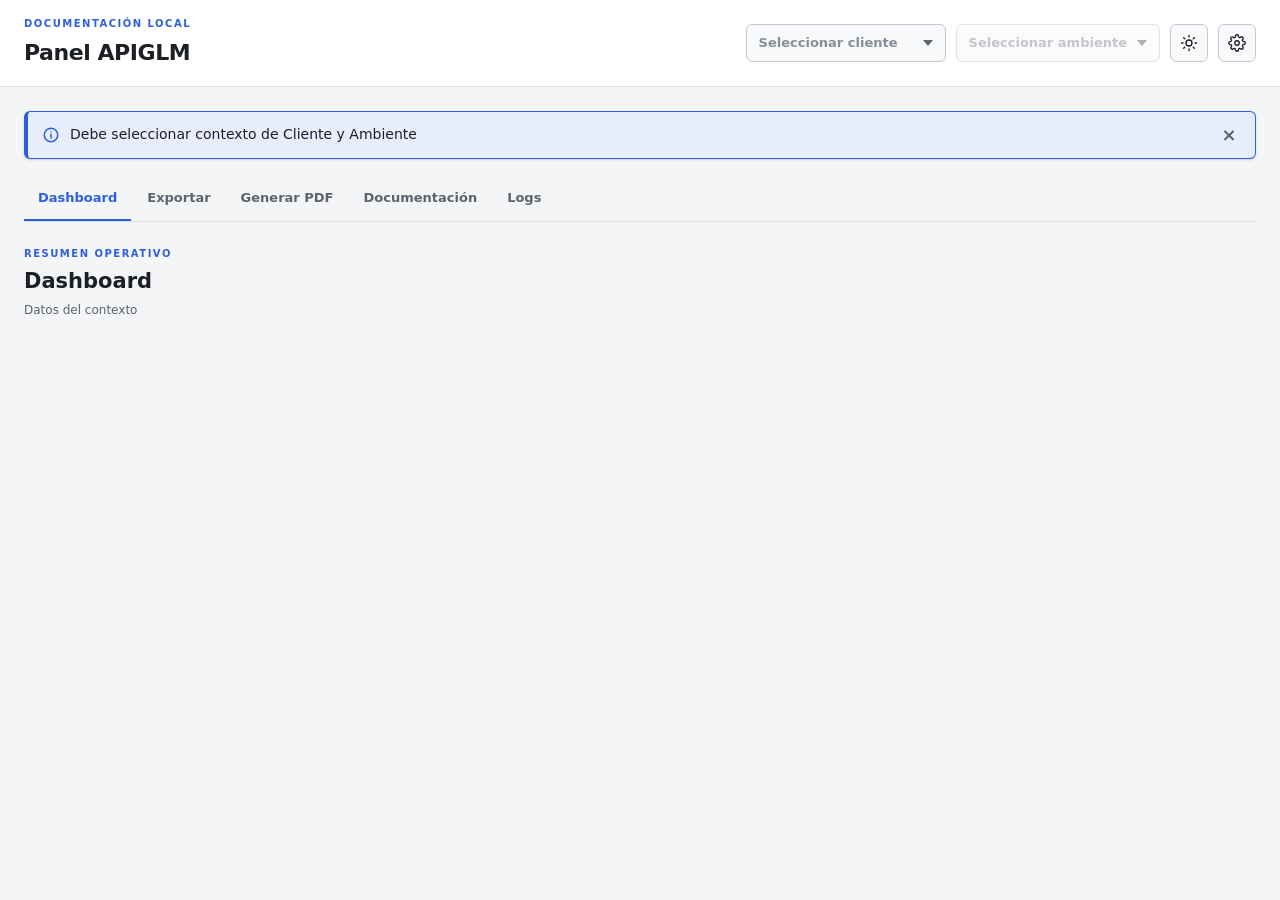
==== web/index.html @ 1e8a3715 "feat: add CRUD list component for managing clients and environments - Implemented GlmCrudList compon" ====
<!doctype html>
<html lang="es" data-theme="light">
<head>
    <meta charset="utf-8">
    <meta name="viewport" content="width=device-width, initial-scale=1">
    <meta name="description" content="Panel local de documentación APIGLM">
    <title>Panel APIGLM</title>
    <link rel="icon" href="favicon.svg" type="image/svg+xml">
    <link rel="stylesheet" href="style.css">
</head>
<body data-context="none" data-job="off" data-config="valid">
    <glm-app-shell>
    <header class="site-header">
        <div class="brand-block">
            <p class="eyebrow">DOCUMENTACIÓN LOCAL</p>
            <h1>Panel APIGLM</h1>
        </div>
        <div class="context-controls" aria-label="Contexto activo">
            <div class="dropdown" id="client-dropdown">
                <button class="dropdown-trigger" type="button" id="client-dropdown-trigger" aria-haspopup="listbox" aria-expanded="false">
                    <span class="dropdown-label" id="client-dropdown-label">Seleccionar cliente</span>
                    <span class="dropdown-caret" aria-hidden="true"></span>
                </button>
                <div class="dropdown-menu" id="client-dropdown-menu" role="listbox" hidden></div>
            </div>
            <div class="dropdown" id="environment-dropdown">
                <button class="dropdown-trigger" type="button" id="environment-dropdown-trigger" aria-haspopup="listbox" aria-expanded="false" disabled>
                    <span class="dropdown-label" id="environment-dropdown-label">Seleccionar ambiente</span>
                    <span class="dropdown-caret" aria-hidden="true"></span>
                </button>
                <div class="dropdown-menu" id="environment-dropdown-menu" role="listbox" hidden></div>
            </div>
            <button class="primary" id="change-client" type="button" hidden>Cambiar cliente</button>
            <span class="job-indicator" role="status" aria-live="polite">
                <span class="spinner sm" aria-hidden="true"></span>
                <span id="job-operation">Trabajo en curso…</span>
            </span>
            <button class="icon-button" id="theme-toggle" type="button" aria-label="Cambiar tema" title="Alternar tema claro/oscuro">
                <svg class="sun" width="18" height="18" viewBox="0 0 24 24" fill="none" stroke="currentColor" stroke-width="1.8" stroke-linecap="round" aria-hidden="true"><circle cx="12" cy="12" r="4"/><path d="M12 2v2M12 20v2M4.9 4.9l1.4 1.4M17.7 17.7l1.4 1.4M2 12h2M20 12h2M4.9 19.1l1.4-1.4M17.7 6.3l1.4-1.4"/></svg>
                <svg class="moon" width="18" height="18" viewBox="0 0 24 24" fill="none" stroke="currentColor" stroke-width="1.8" stroke-linecap="round" stroke-linejoin="round" aria-hidden="true"><path d="M21 12.8A9 9 0 1 1 11.2 3a7 7 0 0 0 9.8 9.8z"/></svg>
            </button>
            <button class="icon-button" id="configuration-toggle" type="button" aria-label="Abrir configuración" title="Configuración">
                <svg width="18" height="18" viewBox="0 0 24 24" fill="none" stroke="currentColor" stroke-width="1.8" stroke-linecap="round" stroke-linejoin="round" aria-hidden="true"><circle cx="12" cy="12" r="3"/><path d="M19.4 15a1.65 1.65 0 0 0 .33 1.82l.06.06a2 2 0 1 1-2.83 2.83l-.06-.06a1.65 1.65 0 0 0-1.82-.33 1.65 1.65 0 0 0-1 1.51V21a2 2 0 1 1-4 0v-.09a1.65 1.65 0 0 0-1-1.51 1.65 1.65 0 0 0-1.82.33l-.06.06a2 2 0 1 1-2.83-2.83l.06-.06a1.65 1.65 0 0 0 .33-1.82 1.65 1.65 0 0 0-1.51-1H3a2 2 0 1 1 0-4h.09a1.65 1.65 0 0 0 1.51-1 1.65 1.65 0 0 0-.33-1.82l-.06-.06a2 2 0 1 1 2.83-2.83l.06.06a1.65 1.65 0 0 0 1.82.33h.01a1.65 1.65 0 0 0 1-1.51V3a2 2 0 1 1 4 0v.09a1.65 1.65 0 0 0 1 1.51h.01a1.65 1.65 0 0 0 1.82-.33l.06-.06a2 2 0 1 1 2.83 2.83l-.06.06a1.65 1.65 0 0 0-.33 1.82v.01a1.65 1.65 0 0 0 1.51 1H21a2 2 0 1 1 0 4h-.09a1.65 1.65 0 0 0-1.51 1z"/></svg>
            </button>
        </div>
    </header>

    <main class="page-shell">
        <div class="global-notices" id="global-notices" role="status" aria-live="polite"></div>

        <nav class="tabs" aria-label="Secciones del panel" role="tablist">
            <button class="tab is-active" data-tab="estado" role="tab" aria-selected="true">Dashboard</button>
            <button class="tab" data-tab="exportar" role="tab" aria-selected="false">Exportar</button>
            <button class="tab" data-tab="endpoints" role="tab" aria-selected="false">Generar PDF</button>
            <button class="tab" data-tab="documentacion" role="tab" aria-selected="false">Documentación</button>
            <button class="tab" data-tab="logs" role="tab" aria-selected="false">Logs</button>
        </nav>

        <section class="tab-panel is-active" id="tab-estado" role="tabpanel" aria-hidden="false">
            <div class="section-heading">
                <div><p class="eyebrow">RESUMEN OPERATIVO</p><h2 id="dashboard-title">Dashboard</h2><p class="section-subtitle">Datos del contexto</p></div>
            </div>
            <div class="summary-grid" id="state-summary"></div>
            <div id="validation-list" class="validation-list"></div>
        </section>

        <section class="tab-panel" id="tab-exportar" role="tabpanel" hidden aria-hidden="true">
            <div class="section-heading"><div><p class="eyebrow">PIPELINE</p><h2>Exportar</h2></div><span class="badge badge-muted" id="export-state">SIN PROCESAR</span></div>
            <div class="action-card" id="export-actions"><div class="action-description"><strong id="export-action-title">Exportar XPZ</strong><p id="export-action-description">Genera un XPZ nuevo desde la Knowledge Base del ambiente activo.</p></div><button id="export-xpz" class="primary" type="button" disabled><span class="btn-spinner" aria-hidden="true"></span><span class="label-idle">Exportar</span><span class="label-busy">En proceso…</span></button><button id="update-services" class="primary" type="button" hidden><span class="btn-spinner" aria-hidden="true"></span><span class="label-idle">Actualizar servicios</span><span class="label-busy">En proceso…</span></button></div>
            <div class="action-card" id="export-fallback" hidden><div class="action-description"><strong>Seleccionar XPZ para continuar</strong><p>La operación falló. Selecciona un XPZ del ambiente, valida su contenido y continúa.</p></div><div class="file-list fallback-xpz-list" id="fallback-xpz-list"></div><div id="fallback-selected-actions" class="fallback-actions" hidden><button id="continue-operation" class="primary" type="button"><span class="btn-spinner" aria-hidden="true"></span><span class="label-idle">Continuar operación</span><span class="label-busy">En proceso…</span></button><button id="abort-export" type="button">Abortar</button></div></div>
             <glm-operation-console id="export-work-card" operation="exportar" hidden></glm-operation-console>
        </section>

        <section class="tab-panel" id="tab-endpoints" role="tabpanel" hidden aria-hidden="true">
            <div class="section-heading"><div><p class="eyebrow">PUBLICACIÓN</p><h2>Generar PDF</h2></div><span class="badge badge-muted" id="pdf-generation-state">SIN ACTIVIDAD</span></div>
            <div class="info-card" id="pdf-xpz-info"><span class="info-icon" aria-hidden="true">i</span><span id="pdf-xpz-message">Selecciona un XPZ del ambiente para generar los PDF.</span></div>
            <div class="file-list pdf-xpz-list" id="pdf-xpz-list"></div>
            <div class="info-card" id="pdf-running" hidden><span class="spinner" aria-hidden="true"></span><span>Existe un proceso de exportación en curso. La generación de PDF quedará disponible cuando termine.</span></div>
            <div class="warning-card" id="pdf-warning" hidden><strong>ADVERTENCIA:</strong><span>La regeneración de los PDF implica reiniciar el control de versionado. Se perderá el historial de revisiones y los servicios publicados comenzarán en la versión 1.0.</span><button id="confirm-pdf-generation" class="primary" type="button"><span class="btn-spinner" aria-hidden="true"></span><span class="label-idle">Continuar</span><span class="label-busy">En proceso…</span></button><button id="cancel-pdf-generation" type="button">Cancelar</button></div>
            <div class="action-card" id="pdf-actions" hidden><div class="action-description"><strong>Regeneración completa</strong><p>Completa el XPZ y genera nuevamente todos los PDF del ambiente.</p></div><button id="generate-pdf" class="primary" type="button"><span class="btn-spinner" aria-hidden="true"></span><span class="label-idle">Generar</span><span class="label-busy">En proceso…</span></button></div>
             <glm-operation-console id="pdf-work-card" operation="generarPdf" hidden></glm-operation-console>
        </section>

        <section class="tab-panel" id="tab-documentacion" role="tabpanel" hidden aria-hidden="true">
            <div class="section-heading"><div><p class="eyebrow">PUBLICACIÓN</p><h2>Documentación</h2></div><span class="badge badge-muted" id="documentation-state">SIN ACTIVIDAD</span></div>
            <div class="info-card" id="documentation-loading" hidden><span class="spinner" aria-hidden="true"></span><span>Cargando documentación...</span></div>
            <div class="info-card" id="documentation-running" hidden><span class="spinner" aria-hidden="true"></span><span>Existe un proceso de actualización en curso. Los PDF aparecerán a medida que se publiquen.</span></div>
            <div class="summary-grid" id="documentation-stats"></div>
            <div class="toolbar documentation-toolbar"><label class="search-field">Filtrar servicios<input id="documentation-filter" type="search" placeholder="Nombre, FQN o estado"></label><label class="search-field">Por página<select id="documentation-page-size"><option value="25">25</option><option value="50">50</option><option value="100">100</option></select></label></div>
            <div class="service-list" id="documentation-service-list"></div>
            <div class="pagination" id="documentation-pagination" hidden><button id="documentation-previous-page" type="button">Anterior</button><span id="documentation-page-label" aria-live="polite"></span><button id="documentation-next-page" type="button">Siguiente</button></div>
            <div class="empty-state" id="documentation-empty">Todavía no hay PDF generados.</div>
            <div class="file-list" id="documentation-pdf-list"></div>
            <glm-detail-dialog id="documentation-detail-dialog"></glm-detail-dialog>
        </section>

        <section class="tab-panel" id="tab-logs" role="tabpanel" hidden aria-hidden="true">
            <div class="section-heading"><div><p class="eyebrow">SEGUIMIENTO</p><h2>Logs y reportes</h2></div><label class="search-field">Tipo<select id="log-filter"><option value="todos">Todos</option><option value="error">Errores</option><option value="ok">Ok</option><option value="advertencia">Advertencias</option><option value="review">Último review</option><option value="validacion">Última validación</option></select></label></div>
            <div class="file-list" id="log-list"><div class="empty-state">No hay logs disponibles para este contexto.</div></div>
            <pre class="work-card" id="log-viewer" hidden></pre>
        </section>

        <section class="tab-panel" id="tab-configuracion" role="tabpanel" hidden aria-hidden="true">
            <div class="section-heading config-heading">
                <div><p class="eyebrow">ADMINISTRACIÓN</p><h2>Configuración</h2></div>
                <div class="config-heading-actions">
                    <label class="search-field">Filtrar cliente<input id="configuration-filter" type="search" placeholder="Nombre o id"></label>
                    <button id="add-client" class="primary" type="button">
                        <svg width="15" height="15" viewBox="0 0 24 24" fill="none" stroke="currentColor" stroke-width="2" stroke-linecap="round" aria-hidden="true"><path d="M12 5v14M5 12h14"/></svg>
                        Agregar cliente
                    </button>
                </div>
            </div>
            <glm-crud-list class="configuration-list" id="configuration-list"></glm-crud-list>
        </section>
    </main>
    <dialog class="pdf-viewer-dialog" id="pdf-viewer-dialog" aria-labelledby="pdf-viewer-title"><div class="pdf-viewer-header"><h2 id="pdf-viewer-title">Documento PDF</h2><button id="close-pdf-viewer" type="button" aria-label="Cerrar visor PDF">Cerrar</button></div><iframe id="pdf-viewer-frame" title="Vista previa del PDF" src="about:blank"></iframe></dialog>

    <div class="modal-backdrop" id="context-modal" hidden><div class="modal" role="dialog" aria-modal="true" aria-labelledby="context-modal-title"><div class="modal-header"><h3 id="context-modal-title">Contexto del panel</h3><button id="close-context-modal" type="button" aria-label="Cerrar">Cerrar</button></div><p id="context-modal-message"></p><div class="action-card context-modal-actions"><button id="use-saved-context" class="primary" type="button">Usar contexto guardado</button><button id="use-server-context" class="primary" type="button">Usar contexto del servidor</button></div></div></div>
    <div class="modal-backdrop" id="configuration-modal" hidden><div class="modal" role="dialog" aria-modal="true" aria-labelledby="configuration-modal-title" aria-describedby="configuration-modal-message configuration-feedback"><div class="modal-header"><h3 id="configuration-modal-title">Editar configuración</h3><button id="close-configuration-modal" class="modal-close" type="button" aria-label="Cerrar">Cerrar</button></div><p id="configuration-modal-message" class="modal-message"></p><p id="configuration-feedback" class="modal-feedback" role="status" aria-live="polite" hidden></p><form class="form-grid" id="configuration-form" novalidate><input id="configuration-original-id" type="hidden"><input id="configuration-client-id" type="hidden"><div id="configuration-client-fields"><label>Id<input id="configuration-id" required></label><label>Nombre<input id="configuration-name" required></label><label>Package name<input id="configuration-package"></label></div><fieldset id="configuration-environment-fields" hidden><legend id="configuration-environment-legend">Ambiente</legend><label>Id del ambiente<input id="configuration-environment-id"></label><label>Nombre del ambiente<input id="configuration-environment-name"></label><label>KB path<input id="configuration-kb-path"></label><label id="configuration-tipo-field">Tipo<select id="configuration-tipo"><option value="test">Testing</option><option value="prod">Producción</option></select></label></fieldset><div class="modal-actions"><button class="primary" type="submit">Guardar</button><button id="cancel-configuration" type="button">Cancelar</button></div></form></div></div>
    <div class="modal-backdrop" id="configuration-confirm-modal" hidden><div class="modal" role="dialog" aria-modal="true" aria-labelledby="configuration-confirm-title" aria-describedby="configuration-confirm-message configuration-confirm-feedback"><div class="modal-header"><h3 id="configuration-confirm-title">Confirmar eliminación</h3><button id="close-configuration-confirm" class="modal-close" type="button" aria-label="Cerrar">x</button></div><p id="configuration-confirm-message"></p><p id="configuration-confirm-feedback" class="modal-feedback" role="status" aria-live="polite" hidden></p><div class="modal-actions"><button id="confirm-configuration-delete" class="primary" type="button">Confirmar</button><button id="cancel-configuration-delete" type="button">Cancelar</button></div></div></div>
    </glm-app-shell>
    <script type="module" src="app/main.js?v=20260820-modular"></script>
</body>
</html>
---- web/style.css ----
@font-face {
    font-family: Poppins;
    font-style: normal;
    font-weight: 400;
    src: url('/fonts/Poppins-Regular.ttf') format('truetype');
    font-display: swap;
}
@font-face {
    font-family: Poppins;
    font-style: normal;
    font-weight: 600;
    src: url('/fonts/Poppins-SemiBold.ttf') format('truetype');
    font-display: swap;
}
@font-face {
    font-family: Poppins;
    font-style: normal;
    font-weight: 700;
    src: url('/fonts/Poppins-Bold.ttf') format('truetype');
    font-display: swap;
}

:root {
    color-scheme: light;
    --font-sans: Poppins, "Segoe UI", system-ui, sans-serif;
    --font-mono: ui-monospace, SFMono-Regular, Consolas, "Liberation Mono", monospace;
    --radius: 8px;
    --radius-sm: 6px;
    --radius-lg: 12px;

    --bg: #f4f5f7;
    --surface: #ffffff;
    --surface-2: #f8f9fb;
    --surface-3: #eef0f3;
    --border: #dcdfe4;
    --border-strong: #c3c8d0;
    --text: #1c2024;
    --text-muted: #5b636e;
    --text-faint: #868e99;
    --brand: #2f5fe0;
    --brand-fg: #ffffff;
    --brand-weak: #e7edfc;
    --focus: #2f5fe0;

    /* Alias semanticos para los componentes modulares. */
    --surface-muted: var(--surface-2);
    --border-color: var(--border);
    --text-secondary: var(--text-muted);
    --accent-color: var(--brand);
    --danger-surface: var(--err-bg);
    --danger-text: var(--err-fg);

    --ok-bg: #e4f5ea; --ok-fg: #1a7a42; --ok-bd: #a9dcbd;
    --warn-bg: #fdf1dc; --warn-fg: #9a6510; --warn-bd: #f0d09a;
    --err-bg: #fce8e8; --err-fg: #b3261e; --err-bd: #f2b8b5;
    --gray-bg: #edeef0; --gray-fg: #5b636e; --gray-bd: #d4d7dd;
    --del-bg: #efe9f7; --del-fg: #6b3fa0; --del-bd: #d5c6ec;
    --nochg-bg: #e7edf2; --nochg-fg: #45607a; --nochg-bd: #c2d0dc;
    --stale-bg: #f0e6fb; --stale-fg: #7b3fd1; --stale-bd: #dcc6f5;

    --shadow: 0 1px 2px rgba(16, 24, 40, .06), 0 1px 3px rgba(16, 24, 40, .10);
    --shadow-lg: 0 10px 30px rgba(16, 24, 40, .14);
}

html[data-theme="dark"] {
    color-scheme: dark;
    --bg: #0e1116;
    --surface: #161a20;
    --surface-2: #1b2027;
    --surface-3: #222932;
    --border: #2a313b;
    --border-strong: #3a434f;
    --text: #e6e9ee;
    --text-muted: #9aa4b1;
    --text-faint: #6b7480;
    --brand: #5b86f5;
    --brand-fg: #0e1116;
    --brand-weak: #1c2740;
    --focus: #6f96ff;

    --surface-muted: var(--surface-2);
    --border-color: var(--border);
    --text-secondary: var(--text-muted);
    --accent-color: var(--brand);
    --danger-surface: var(--err-bg);
    --danger-text: var(--err-fg);

    --ok-bg: #12301f; --ok-fg: #57d98a; --ok-bd: #1f5636;
    --warn-bg: #33260c; --warn-fg: #e6b45a; --warn-bd: #5c4718;
    --err-bg: #351717; --err-fg: #f28b82; --err-bd: #5e2a27;
    --gray-bg: #232830; --gray-fg: #9aa4b1; --gray-bd: #3a434f;
    --del-bg: #241a35; --del-fg: #bda0ec; --del-bd: #443464;
    --nochg-bg: #182430; --nochg-fg: #8fb0cc; --nochg-bd: #2c4155;
    --stale-bg: #241633; --stale-fg: #c69cf5; --stale-bd: #46265f;

    --shadow: 0 1px 2px rgba(0, 0, 0, .4), 0 1px 3px rgba(0, 0, 0, .5);
    --shadow-lg: 0 12px 34px rgba(0, 0, 0, .55);
}

* { box-sizing: border-box; }
[hidden] { display: none !important; }
html { scroll-behavior: smooth; }
body {
    margin: 0;
    background: var(--bg);
    color: var(--text);
    font: 14px/1.55 var(--font-sans);
    -webkit-font-smoothing: antialiased;
}
button, input, select, textarea { font: inherit; }

button {
    display: inline-flex;
    align-items: center;
    justify-content: center;
    gap: 8px;
    border: 1px solid var(--border-strong);
    background: var(--surface-2);
    color: var(--text);
    border-radius: var(--radius-sm);
    min-height: 38px;
    padding: 8px 14px;
    font-size: 13px;
    font-weight: 600;
    cursor: pointer;
    transition: background .18s ease, border-color .18s ease, color .18s ease, transform .18s ease, opacity .18s ease;
}
button:hover:not(:disabled) { background: var(--surface-3); }
button:disabled { cursor: not-allowed; opacity: .5; }
button.primary { background: var(--brand); border-color: var(--brand); color: var(--brand-fg); }
button.primary:hover:not(:disabled) { filter: brightness(1.06); background: var(--brand); }
button.danger { background: var(--err-bg); color: var(--err-fg); border-color: var(--err-bd); }
button.ghost { background: transparent; border-color: transparent; }
button:focus-visible, input:focus-visible, select:focus-visible, textarea:focus-visible, a:focus-visible { outline: 2px solid var(--focus); outline-offset: 2px; border-radius: 4px; }

select, input, textarea {
    background: var(--surface-2);
    border: 1px solid var(--border-strong);
    border-radius: var(--radius-sm);
    color: var(--text);
    min-height: 38px;
    padding: 8px 11px;
    font-size: 13px;
}
select:focus, input:focus, textarea:focus { border-color: var(--focus); outline: none; }
select:disabled, input:disabled { opacity: .6; cursor: not-allowed; }

/* ============ HEADER ============ */
.site-header {
    align-items: center;
    background: var(--surface);
    border-bottom: 1px solid var(--border);
    display: flex;
    gap: 24px;
    justify-content: space-between;
    padding: 16px max(24px, calc((100% - 1280px) / 2));
    flex-wrap: wrap;
}
.brand-block h1, h2, h3, p { margin: 0; }
.brand-block h1 { font-size: 22px; font-weight: 700; letter-spacing: -.02em; }
.eyebrow { color: var(--brand); font-size: 10px; font-weight: 700; letter-spacing: .15em; margin-bottom: 4px; text-transform: uppercase; }

.context-controls {
    align-items: end;
    display: flex;
    flex-wrap: wrap;
    gap: 10px;
    justify-content: end;
}
.context-controls label {
    color: var(--text-faint);
    display: grid;
    font-size: 10.5px;
    font-weight: 600;
    gap: 3px;
    letter-spacing: .05em;
    text-transform: uppercase;
}
.context-controls select { min-width: 168px; }
.context-controls select[data-empty="true"] { color: var(--text-faint); }

/* ============ DROPDOWN PERSONALIZADO ============ */
.dropdown { position: relative; }
.dropdown-trigger {
    align-items: center;
    background: var(--surface-2);
    border: 1px solid var(--border-strong);
    border-radius: var(--radius-sm);
    color: var(--text);
    display: flex;
    gap: 10px;
    justify-content: space-between;
    min-height: 38px;
    min-width: 200px;
    padding: 8px 12px;
    text-align: left;
}
.dropdown-trigger:hover:not(:disabled) { background: var(--surface-3); }
.dropdown-trigger.is-empty { color: var(--text-faint); }
.dropdown-label { display: inline-flex; align-items: center; flex-wrap: wrap; gap: 6px; overflow: hidden; }
.dropdown-label-text { white-space: nowrap; overflow: hidden; text-overflow: ellipsis; }
.dropdown-label .tag { flex: none; }
.dropdown-caret { border-left: 5px solid transparent; border-right: 5px solid transparent; border-top: 6px solid var(--text-muted); flex: none; height: 0; width: 0; }
.dropdown-trigger[aria-expanded="true"] .dropdown-caret { transform: rotate(180deg); }
.dropdown-menu {
    background: var(--surface);
    border: 1px solid var(--border-strong);
    border-radius: var(--radius-sm);
    box-shadow: var(--shadow-lg);
    margin-top: 4px;
    max-height: 320px;
    min-width: 100%;
    overflow: auto;
    position: absolute;
    right: 0;
    top: 100%;
    z-index: 80;
}
.dropdown-option {
    align-items: center;
    background: transparent;
    border: 0;
    border-radius: 0;
    display: flex;
    gap: 8px;
    justify-content: space-between;
    min-height: 38px;
    padding: 8px 12px;
    text-align: left;
    width: 100%;
}
.dropdown-option:hover { background: var(--surface-2); }
.dropdown-option.is-active { background: var(--brand-weak); color: var(--brand); }
.dropdown-option .tag { flex: none; }
.dropdown-empty { color: var(--text-faint); padding: 10px 12px; font-size: 12px; }

.icon-button {
    width: 38px;
    height: 38px;
    min-height: 38px;
    padding: 0;
    border-radius: var(--radius-sm);
    display: grid;
    place-items: center;
    background: var(--surface-2);
    border: 1px solid var(--border-strong);
}
.icon-button:hover:not(:disabled) { background: var(--surface-3); }
html[data-theme="dark"] .icon-button .sun { display: none; }
html[data-theme="light"] .icon-button .moon { display: none; }
.icon-button svg { width: 18px; height: 18px; }

.pill {
    display: inline-flex;
    align-items: center;
    gap: 7px;
    background: var(--surface-2);
    border: 1px solid var(--border);
    border-radius: 999px;
    padding: 6px 12px;
    font-size: 12px;
    white-space: nowrap;
    color: var(--text-muted);
}
.pill .dot { width: 8px; height: 8px; border-radius: 50%; background: var(--text-faint); flex: none; }
.pill .dot.on { background: var(--ok-fg); }
.pill b { font-weight: 650; color: var(--text); }

.job-indicator {
    display: none;
    align-items: center;
    gap: 8px;
    background: var(--brand-weak);
    border: 1px solid var(--brand);
    color: var(--brand);
    border-radius: 999px;
    padding: 6px 12px;
    font-size: 12px;
    font-weight: 600;
    white-space: nowrap;
}
body[data-job="on"] .job-indicator { display: inline-flex; }

/* ============ TABS ============ */
.tabs {
    border-bottom: 1px solid var(--border);
    display: flex;
    gap: 2px;
    margin-bottom: 24px;
    overflow-x: auto;
    scrollbar-width: thin;
}
.tab {
    background: transparent;
    border: 0;
    border-bottom: 2px solid transparent;
    border-radius: 0;
    color: var(--text-muted);
    font-size: 13px;
    font-weight: 550;
    min-height: 44px;
    padding: 10px 14px;
    white-space: nowrap;
}
.tab:hover:not(:disabled) { background: var(--surface-2); color: var(--text); }
.tab.is-active { border-bottom-color: var(--brand); color: var(--brand); }
.tab[disabled] { opacity: .4; cursor: not-allowed; }

/* ============ LAYOUT ============ */
.page-shell { margin: 0 auto; max-width: 1280px; padding: 24px 24px 60px; }
.tab-panel { animation: panel-enter .2s ease; }
.tab-panel > * + * { margin-top: 18px; }
.section-heading { align-items: start; display: flex; justify-content: space-between; margin-bottom: 18px; gap: 12px; }
.section-subtitle { color: var(--text-muted); font-size: 12px; margin-top: 3px; }

.readonly-banner, .action-card, .empty-state, .work-card {
    background: var(--surface);
    border: 1px solid var(--border);
    border-radius: var(--radius-lg);
    box-shadow: var(--shadow);
    padding: 16px;
}
.readonly-banner { border-left: 4px solid var(--brand); color: var(--text-muted); margin-bottom: 20px; }
.readonly-banner strong { color: var(--text); margin-right: 8px; }

/* ============ NOTIFICACIONES GLOBALES ============ */
.global-notices { display: grid; gap: 8px; margin-bottom: 18px; }
.global-notices:empty { display: none; }
.notice {
    align-items: center;
    background: var(--surface);
    border: 1px solid var(--border);
    border-left: 4px solid var(--brand);
    border-radius: var(--radius-sm);
    box-shadow: var(--shadow);
    color: var(--text);
    display: flex;
    flex-wrap: wrap;
    gap: 10px;
    padding: 11px 14px;
}
.notice-text { flex: 1; min-width: 200px; }
.notice-close { align-items: center; background: transparent; border: 0; color: var(--text-muted); display: inline-flex; flex: none; font-size: 18px; height: 24px; justify-content: center; line-height: 1; min-height: 24px; padding: 0; width: 24px; }
.notice-close:hover { background: var(--surface-2); color: var(--text); }
.notice-close:focus-visible { outline: 2px solid var(--brand); outline-offset: 1px; }
.notice.is-closing { animation: notice-exit .18s ease forwards; pointer-events: none; }
.notice-icon, .toast-icon { display: inline-flex; flex: none; }
.notice-info { background: var(--brand-weak); border-color: var(--brand); color: var(--brand); }
.notice-ok { background: var(--ok-bg); border-color: var(--ok-bd); border-left-color: var(--ok-fg); color: var(--ok-fg); }
.notice-warn { background: var(--warn-bg); border-color: var(--warn-bd); border-left-color: var(--warn-fg); color: var(--warn-fg); }
.notice-error { background: var(--err-bg); border-color: var(--err-bd); border-left-color: var(--err-fg); color: var(--err-fg); }
.notice-text { color: var(--text); }
.notice-action { flex: none; min-height: 32px; padding: 5px 12px; font-size: 12px; }

/* ============ BADGES / TAGS ============ */
.badge {
    border-radius: 999px;
    display: inline-flex;
    align-items: center;
    gap: 5px;
    font-size: 11px;
    font-weight: 650;
    letter-spacing: .02em;
    padding: 3px 9px;
    white-space: nowrap;
    border: 1px solid transparent;
}
.badge-ok { background: var(--ok-bg); color: var(--ok-fg); border-color: var(--ok-bd); }
.badge-progress { background: var(--brand-weak); color: var(--brand); border-color: var(--brand); }
.badge-warning { background: var(--warn-bg); color: var(--warn-fg); border-color: var(--warn-bd); }
.badge-danger { background: var(--err-bg); color: var(--err-fg); border-color: var(--err-bd); }
.badge-muted { background: var(--surface-3); color: var(--text-muted); border-color: var(--border); }
.badge-obsolete { background: var(--stale-bg); color: var(--stale-fg); border-color: var(--stale-bd); }

.tag {
    display: inline-flex;
    align-items: center;
    gap: 5px;
    font-size: 11px;
    font-weight: 650;
    padding: 3px 9px;
    border-radius: 999px;
    border: 1px solid transparent;
    white-space: nowrap;
}
.tag-testing { background: var(--brand-weak); color: var(--brand); border-color: var(--brand); }
.tag-produccion { background: var(--ok-bg); color: var(--ok-fg); border-color: var(--ok-bd); }
.tag-selected { background: var(--ok-bg); color: var(--ok-fg); border-color: var(--ok-bd); }
.tag-recent { background: var(--brand-weak); color: var(--brand); border-color: var(--brand); }

/* ============ DASHBOARD ============ */
.summary-grid { display: grid; gap: 14px; grid-template-columns: repeat(4, minmax(0, 1fr)); margin-bottom: 18px; }
.summary-grid:empty { display: none; }
.summary-grid > glm-stat-card { display: block; min-width: 0; }
.summary-grid > glm-stat-card > .component-stat-card { box-sizing: border-box; height: 100%; }
.summary-item-kb { grid-column: 1 / -1; }
.summary-item-kb > .component-stat-card .component-stat-value {
    font-size: 14px;
    line-height: 1.45;
    overflow-wrap: anywhere;
    word-break: break-word;
}
.summary-kb-path { display: block; overflow-wrap: anywhere; word-break: break-word; }

.validation-list { display: grid; gap: 8px; margin-bottom: 18px; }
.validation-item {
    display: flex;
    align-items: center;
    gap: 12px;
    background: var(--surface);
    border: 1px solid var(--border);
    border-radius: var(--radius-sm);
    padding: 9px 12px;
    font-size: 12.5px;
}
.validation-item .v-name { font-weight: 600; min-width: 120px; }
.validation-item .v-msg { color: var(--text-muted); overflow-wrap: anywhere; }

.warning-card {
    align-items: center;
    background: var(--warn-bg);
    border: 1px solid var(--warn-bd);
    border-radius: var(--radius-lg);
    color: var(--warn-fg);
    display: flex;
    flex-wrap: wrap;
    gap: 12px;
    margin-bottom: 18px;
    padding: 14px 16px;
}
.warning-card strong { color: var(--text); }
.warning-card span { flex: 1; min-width: 220px; }

.info-card {
    align-items: center;
    background: var(--brand-weak);
    border: 1px solid var(--brand);
    border-radius: var(--radius-lg);
    color: var(--text);
    display: flex;
    gap: 10px;
    margin-bottom: 18px;
    padding: 13px 16px;
}
.info-card .spinner { color: var(--brand); flex: none; }
.info-icon {
    align-items: center;
    border: 2px solid var(--brand);
    border-radius: 50%;
    color: var(--brand);
    display: inline-flex;
    flex: 0 0 20px;
    font-size: 12px;
    font-weight: 700;
    height: 20px;
    justify-content: center;
    width: 20px;
}

.empty-state { color: var(--text-muted); text-align: center; }
.empty-state strong { color: var(--text); }

/* ============ WORK / CONSOLE ============ */
.work-card { margin-bottom: 18px; }
.export-console { border-left: 3px solid var(--brand); }
.pdf-console { border-left: 3px solid var(--ok-fg); }
.work-card-heading { align-items: center; display: flex; justify-content: space-between; margin-bottom: 8px; gap: 10px; }
.work-card-heading .badge { background: transparent; border-color: transparent; }
.work-card p, .inventory-meta { color: var(--text-muted); }
.progress-track { background: var(--surface-3); border-radius: 999px; height: 8px; margin: 14px 0; overflow: hidden; }
.progress-track span { background: var(--brand); border-radius: inherit; display: block; height: 100%; transition: width .3s ease; width: 0; }
.work-card pre {
    background: var(--surface-2);
    border: 1px solid var(--border);
    border-radius: var(--radius-sm);
    color: var(--text-muted);
    font: 12px/1.5 var(--font-mono);
    min-height: 180px;
    max-height: min(42vh, 460px);
    overflow: auto;
    padding: 10px 12px;
    white-space: pre-wrap;
}
.work-card pre .spin-line { display: inline-flex; align-items: center; gap: 8px; }

/* ============ SPINNERS ============ */
.spinner {
    width: 15px;
    height: 15px;
    border: 2px solid currentColor;
    border-top-color: transparent;
    border-radius: 50%;
    animation: spinner-rotate .7s linear infinite;
    display: inline-block;
    flex: none;
    vertical-align: -2px;
}
.spinner.sm { width: 13px; height: 13px; border-width: 2px; }

.btn-spinner {
    width: 13px;
    height: 13px;
    border: 2px solid currentColor;
    border-top-color: transparent;
    border-radius: 50%;
    animation: spinner-rotate .7s linear infinite;
    display: inline-block;
    flex: none;
}
button.loading .btn-spinner { display: inline-block; }
button .btn-spinner { display: none; }
button.loading { opacity: .85; cursor: progress; }
button.loading .label-busy { display: inline; }
button .label-busy { display: none; }

@keyframes spinner-rotate { to { transform: rotate(360deg); } }
@keyframes panel-enter { from { opacity: .4; transform: translateY(3px); } to { opacity: 1; transform: translateY(0); } }

/* ============ ACTION CARDS / EXPORT ============ */
.action-card { color: var(--text-muted); display: flex; flex-wrap: wrap; gap: 12px; }
.action-card + .action-card { margin-top: 14px; }
.tab-panel > .summary-grid,
.tab-panel > .validation-list,
.tab-panel > .file-list,
.tab-panel > .configuration-list,
.tab-panel > .info-card + .file-list,
.tab-panel > .file-list + .warning-card,
.tab-panel > .warning-card + .action-card { margin-top: 10px; }
.action-description { flex: 1; min-width: 240px; }
.action-description strong { color: var(--text); display: block; margin-bottom: 3px; }
.fallback-xpz-list { flex-basis: 100%; }
.fallback-actions { align-items: center; display: flex; gap: 8px; width: 100%; }
.xpz-option.is-selected { border-color: var(--brand); box-shadow: 0 0 0 2px var(--brand-weak); }
.xpz-meta { display: grid; gap: 4px; min-width: 0; }
.xpz-meta strong { overflow-wrap: anywhere; }
.xpz-subtitle { align-items: center; display: flex; flex-wrap: wrap; gap: 8px; }
.xpz-option button { margin-left: 5px; min-height: 32px; padding: 5px 10px; }
.xpz-actions { align-items: center; display: flex; flex-wrap: wrap; gap: 8px; justify-content: flex-end; }
.pdf-xpz-option.is-selected { border-color: var(--brand); box-shadow: 0 0 0 2px var(--brand-weak); }
.pdf-xpz-meta { display: grid; gap: 4px; min-width: 0; }
.pdf-xpz-meta strong { overflow-wrap: anywhere; }
.pdf-xpz-subtitle { align-items: center; display: flex; flex-wrap: wrap; gap: 8px; }
.pdf-xpz-actions { align-items: center; display: flex; flex-wrap: wrap; gap: 8px; justify-content: flex-end; }
.pdf-xpz-actions button { min-height: 32px; padding: 5px 10px; }

/* ============ DOCUMENTACIÓN ============ */
.file-list, .configuration-list { display: grid; gap: 9px; }
.file-row, .config-row, .config-error {
    background: var(--surface);
    border: 1px solid var(--border);
    border-radius: 10px;
    padding: 13px 14px;
}
.file-row { align-items: center; display: flex; justify-content: space-between; gap: 12px; text-decoration: none; }
.file-row:hover { border-color: var(--brand); }
.file-row small, .config-row span { color: var(--text-muted); }

.doc-row {
    display: flex;
    align-items: center;
    gap: 14px;
    background: var(--surface);
    border: 1px solid var(--border);
    border-radius: 10px;
    padding: 13px 14px;
}
.doc-row .doc-meta { flex: 1; min-width: 0; display: grid; gap: 2px; }
.doc-row .doc-meta .doc-name { font-weight: 600; }
.doc-row .doc-meta .doc-desc { color: var(--text-muted); font-size: 12px; margin-top: 3px; }
.doc-row .doc-meta .doc-version { font-size: 12px; font-weight: 650; color: var(--brand); }
.doc-row .doc-meta .doc-obs { color: var(--text-muted); font-size: 11.5px; overflow-wrap: anywhere; }
.doc-row .doc-actions { display: flex; gap: 8px; align-items: center; flex: none; flex-wrap: wrap; justify-content: flex-end; }
.doc-row .pdf-view, .doc-row .pdf-download { align-items: center; display: inline-flex; gap: 5px; justify-content: center; min-height: 32px; padding: 5px 10px; }
.doc-row .pdf-view svg, .doc-row .pdf-download svg { height: 16px; width: 16px; }
.pdf-viewer-dialog { border: 1px solid var(--border); border-radius: var(--radius-lg); background: var(--surface); color: var(--text); box-shadow: var(--shadow-lg); height: min(88vh, 860px); max-width: min(1100px, calc(100vw - 32px)); padding: 0; width: calc(100vw - 64px); }
.pdf-viewer-dialog::backdrop { background: rgba(10, 15, 24, .64); }
.pdf-viewer-header { align-items: center; border-bottom: 1px solid var(--border); display: flex; justify-content: space-between; padding: 12px 16px; }
.pdf-viewer-header h2 { font-size: 16px; overflow: hidden; text-overflow: ellipsis; white-space: nowrap; }
.pdf-viewer-dialog iframe { border: 0; display: block; height: calc(100% - 57px); width: 100%; }
.pdf-download {
    display: inline-flex;
    align-items: center;
    gap: 6px;
    border: 1px solid var(--border-strong);
    background: var(--surface-2);
    color: var(--err-fg);
    border-radius: var(--radius-sm);
    padding: 6px 10px;
    font-size: 12px;
    font-weight: 600;
    text-decoration: none;
    min-height: 32px;
}
.pdf-download:hover { background: var(--err-bg); border-color: var(--err-fg); }
.pdf-download svg { width: 16px; height: 16px; }
.doc-row .pdf-view { background: var(--surface-2); border: 1px solid var(--border-strong); border-radius: var(--radius-sm); color: var(--err-fg); font-size: 12px; font-weight: 600; }
.doc-row .pdf-view:hover { background: var(--err-bg); border-color: var(--err-fg); }

/* ============ LOGS ============ */
.log-list { display: grid; gap: 8px; }
.log-group-title {
    font-size: 11px;
    font-weight: 700;
    letter-spacing: .06em;
    text-transform: uppercase;
    color: var(--text-faint);
    margin: 6px 0 2px;
}
.report-button, .log-button { width: 100%; justify-content: space-between; text-align: left; }

/* ============ CONFIGURACIÓN ============ */
.config-client { background: var(--surface-2); border: 1px solid var(--border); border-radius: var(--radius-lg); padding: 10px; }
.configuration-environments { display: grid; gap: 5px; margin: 8px 0 0 18px; }
.config-client-heading { background: var(--surface); }
.config-environment { background: var(--surface); }
.config-row { display: flex; justify-content: space-between; gap: 10px; align-items: center; }
.config-row small, .config-client small { color: var(--text-muted); display: block; font-size: 11px; margin-top: 2px; }
.config-error { border-left: 4px solid var(--err-fg); color: var(--err-fg); }
.config-heading { align-items: flex-end; flex-wrap: wrap; }
.config-heading-actions { align-items: flex-end; display: flex; gap: 10px; flex: 1; justify-content: flex-end; flex-wrap: wrap; }
.config-heading-actions .search-field { max-width: 260px; }
.config-row-actions { align-items: center; display: flex; gap: 5px; flex: none; }
.config-icon { min-height: 32px; width: 32px; height: 32px; padding: 0; }
.config-icon svg { width: 15px; height: 15px; }
.config-env-name { display: flex; align-items: center; flex-wrap: wrap; gap: 6px; }
.config-env-name small { flex-basis: 100%; }

/* ============ TABLA (Endpoints) ============ */
.table-wrap { background: var(--surface); border: 1px solid var(--border); border-radius: var(--radius-lg); overflow-x: auto; }
table { border-collapse: collapse; min-width: 850px; width: 100%; }
th, td { border-bottom: 1px solid var(--border); padding: 11px 14px; text-align: left; vertical-align: top; }
th { background: var(--surface-2); color: var(--text-faint); font-size: 10px; font-weight: 700; letter-spacing: .05em; text-transform: uppercase; }
tr:last-child td { border-bottom: 0; }
code { color: var(--brand); font-size: 12px; overflow-wrap: anywhere; }
.table-empty { color: var(--text-muted); text-align: center; }
.pagination { align-items: center; display: flex; gap: 8px; justify-content: space-between; margin-top: 14px; }
.pagination button { min-height: 32px; padding: 5px 10px; }

.toolbar { align-items: end; display: flex; gap: 12px; justify-content: space-between; margin-bottom: 14px; }
.documentation-toolbar .search-field:first-child { flex: 0 0 25%; max-width: 25%; }
.search-field { color: var(--text-faint); display: grid; font-size: 10.5px; font-weight: 600; gap: 4px; letter-spacing: .05em; text-transform: uppercase; flex: 1; max-width: 440px; }
.search-field input, .search-field select { text-transform: none; }

/* ============ TOAST ============ */
.toast {
    align-items: center;
    background: var(--surface);
    border: 1px solid var(--border);
    border-left: 4px solid var(--brand);
    border-radius: var(--radius-sm);
    box-shadow: var(--shadow-lg);
    color: var(--text);
    display: flex;
    gap: 9px;
    max-width: min(420px, calc(100vw - 32px));
    padding: 12px 14px;
    position: fixed;
    right: 20px;
    top: 20px;
    z-index: 90;
    animation: toast-enter .25s ease;
    overflow: hidden;
}
.toast-info { background: var(--brand-weak); border-color: var(--brand); color: var(--brand); }
.toast-ok { background: var(--ok-bg); border-color: var(--ok-bd); border-left-color: var(--ok-fg); color: var(--ok-fg); }
.toast-warn { background: var(--warn-bg); border-color: var(--warn-bd); border-left-color: var(--warn-fg); color: var(--warn-fg); }
.toast-err { background: var(--err-bg); border-color: var(--err-bd); border-left-color: var(--err-fg); color: var(--err-fg); }
.toast-message { color: var(--text); flex: 1; min-width: 0; }
.toast-close { align-items: center; background: transparent; border: 0; color: var(--text-muted); display: inline-flex; flex: none; font-size: 18px; height: 24px; justify-content: center; line-height: 1; min-height: 24px; padding: 0; width: 24px; }
.toast-close:hover { background: var(--surface-2); color: var(--text); }
.toast-close:focus-visible { outline: 2px solid var(--brand); outline-offset: 1px; }
.toast-duration { animation: toast-duration 4.5s linear forwards; background: var(--brand); bottom: 0; height: 3px; left: 0; opacity: .85; position: absolute; right: 0; transform-origin: left; }
.toast-ok .toast-duration { background: var(--ok-fg); }
.toast-warn .toast-duration { background: var(--warn-fg); }
.toast-err .toast-duration { background: var(--err-fg); }
.toast.is-closing { animation: toast-exit .3s ease forwards; pointer-events: none; }
@keyframes toast-enter { from { opacity: 0; transform: translateX(20px); } to { opacity: 1; transform: none; } }
@keyframes toast-exit { from { opacity: 1; transform: translateX(0); } to { opacity: 0; transform: translateX(12px); } }
@keyframes toast-duration { from { transform: scaleX(1); } to { transform: scaleX(0); } }
@keyframes notice-exit { from { opacity: 1; transform: translateY(0); } to { opacity: 0; transform: translateY(-4px); } }

/* ============ MODAL ============ */
.modal-backdrop {
    align-items: center;
    background: rgba(10, 14, 20, .5);
    display: flex;
    inset: 0;
    justify-content: center;
    padding: 20px;
    position: fixed;
    z-index: 100;
}
.modal {
    background: var(--surface);
    border: 1px solid var(--border);
    border-radius: var(--radius-lg);
    box-shadow: var(--shadow-lg);
    display: flex;
    flex-direction: column;
    max-height: calc(100vh - 40px);
    max-width: 560px;
    overflow: auto;
    padding: 22px;
    width: 100%;
}
.modal-header { align-items: center; display: flex; justify-content: space-between; margin-bottom: 18px; }
.modal-close { border: 0; clip: rect(0 0 0 0); height: 1px; margin: -1px; overflow: hidden; padding: 0; position: absolute; white-space: nowrap; width: 1px; }
.modal-message { color: var(--text-muted); margin: -7px 0 18px; }
.modal-feedback { border: 1px solid var(--border); border-radius: var(--radius-sm); margin: -4px 0 13px; padding: 9px 11px; }
.modal-feedback-error { background: var(--err-bg); border-color: var(--err-bd); color: var(--err-fg); }
.modal-feedback-success { background: var(--ok-bg); border-color: var(--ok-bd); color: var(--ok-fg); }
.form-grid { display: grid; gap: 13px; }
.modal > .form-grid { display: flex; flex: 1; flex-direction: column; }
.form-grid label { color: var(--text-muted); display: grid; font-size: 12px; font-weight: 600; gap: 5px; }
.form-grid fieldset { border: 1px solid var(--border); border-radius: var(--radius-sm); display: grid; gap: 13px; margin: 0; padding: 13px; }
.form-grid legend { color: var(--text); font-size: 12px; font-weight: 700; padding: 0 5px; }
.modal-actions { align-items: center; display: flex; gap: 8px; justify-content: flex-end; margin-top: auto; padding-top: 18px; }
.modal-actions button { border-color: transparent; }
.modal > .action-card { justify-content: flex-end; margin-top: auto; }

/* ============ RESPONSIVE ============ */
@media (max-width: 900px) {
    .summary-grid { grid-template-columns: repeat(2, minmax(0, 1fr)); }
    .summary-item-kb { grid-column: 1 / -1; }
}
@media (max-width: 760px) {
    .site-header { align-items: stretch; flex-direction: column; gap: 16px; padding: 16px 15px; }
    .context-controls { align-items: stretch; justify-content: stretch; }
    .context-controls label { flex: 1; }
    .context-controls select { width: 100%; }
    .page-shell { padding: 16px 14px 34px; }
    .section-heading { gap: 12px; }
    .toolbar { align-items: stretch; flex-direction: column; }
    .documentation-toolbar .search-field:first-child { flex: 1; max-width: none; }
    .search-field { max-width: none; }
    .table-wrap { background: transparent; border: 0; overflow: visible; }
    table, thead, tbody, tr, td { display: block; min-width: 0; width: 100%; }
    thead { display: none; }
    tr { background: var(--surface); border: 1px solid var(--border); border-radius: var(--radius-lg); box-shadow: var(--shadow); margin-bottom: 10px; padding: 10px 13px; }
    td { border: 0; display: grid; gap: 2px; grid-template-columns: 92px 1fr; padding: 6px 0; }
    td::before { color: var(--text-faint); content: attr(data-label); font-size: 10px; font-weight: 700; letter-spacing: .05em; text-transform: uppercase; }
    .pagination { align-items: stretch; flex-direction: column; }
    .doc-row { align-items: flex-start; flex-wrap: wrap; }
    .doc-row .doc-actions { margin-left: auto; }
    .file-row { align-items: flex-start; flex-wrap: wrap; }
    .file-row > span:first-child { flex: 1 1 180px; min-width: 0; overflow-wrap: anywhere; }
    .xpz-actions { flex: 1 1 100%; justify-content: flex-start; }
    .pdf-xpz-actions { flex: 1 1 100%; justify-content: flex-start; }
}
@media (max-width: 460px) {
    .brand-block, .context-controls { min-width: 0; width: 100%; }
    .summary-grid { grid-template-columns: 1fr; }
    .summary-item-kb { grid-column: auto; }
    .context-controls { display: grid; grid-template-columns: 1fr 1fr; }
    .context-controls .dropdown, .context-controls .dropdown-trigger { min-width: 0; width: 100%; }
    .context-controls .icon-button { grid-column: 1 / -1; }
    .tabs { overflow-x: auto; }
}
@media (prefers-reduced-motion: reduce) {
    *, *::before, *::after { animation-duration: .01ms !important; scroll-behavior: auto !important; transition-duration: .01ms !important; }
    .spinner, .btn-spinner { animation: none !important; }
}

/* Lenguaje visual integrado desde web/resources/example.html. */
.example-stat { background: var(--surface); border: 1px solid var(--border); border-radius: var(--radius-lg); padding: 18px; box-shadow: var(--shadow); }
.example-stat-label { color: var(--text-muted); font-size: 12px; }
.example-stat-value { display: block; font-size: 29px; line-height: 1.15; margin: 7px 0 8px; }
.example-stat-note { color: var(--text-faint); font-size: 12px; }
.service-card { background: var(--surface); border: 1px solid var(--border); border-radius: var(--radius-lg); box-shadow: var(--shadow); overflow: hidden; }
.service-summary { align-items: center; background: transparent; border: 0; border-radius: 0; display: flex; justify-content: space-between; min-height: 76px; padding: 16px 18px; text-align: left; width: 100%; }
.service-summary:hover { background: var(--surface-2); }
.service-summary-main { min-width: 0; }
.service-name { display: block; overflow: hidden; text-overflow: ellipsis; white-space: nowrap; }
.service-fqn { color: var(--text-muted); display: block; font-size: 11px; margin-top: 4px; overflow: hidden; text-overflow: ellipsis; white-space: nowrap; }
.service-card-meta { color: var(--text-faint); display: block; font-size: 12px; margin-top: 8px; }
.service-chevron { color: var(--text-faint); display: inline-block; font-size: 18px; margin-left: 8px; transition: transform .18s ease; }
.service-card.is-open .service-chevron { transform: rotate(180deg); }
.service-details { border-top: 1px solid var(--border); padding: 17px 18px; }
.service-details dl { display: grid; gap: 10px; grid-template-columns: minmax(90px, .45fr) 1fr; margin: 0; }
.service-details dt { color: var(--text-muted); font-size: 12px; }
.service-details dd { margin: 0; overflow-wrap: anywhere; }
.service-actions { display: flex; flex-wrap: wrap; gap: 8px; margin-top: 17px; }
.example-console { background: var(--surface); border: 1px solid var(--border); border-radius: var(--radius-lg); color: var(--text); display: flex; flex-direction: column; margin-top: 18px; max-height: min(560px, 60vh); overflow: hidden; padding: 0; }
.example-console .work-card-heading { border-bottom: 1px solid var(--border); margin-bottom: 0; padding: 14px 17px; }
.example-console .console-body { min-height: 0; overflow-x: hidden; overflow-y: auto; }
.example-console p { color: inherit; padding: 14px 17px 0; }
.example-console .console-error-message { color: var(--err-fg); padding-top: 10px; }
.example-console .console-progress-label { color: var(--text-muted); font-size: 11px; padding-top: 10px; }
.example-console pre { background: transparent; border: 0; border-radius: 0; color: var(--text-muted); font: 12px/1.7 var(--font-mono); margin: 0; max-height: none; min-height: 130px; overflow: visible; padding: 16px 17px; white-space: pre-wrap; }
.example-console glm-progress { display: block; margin: 0 17px 14px; }
.example-console .component-progress-track { background: var(--surface-3); }
.example-console .component-progress-value { background: var(--brand); }
html[data-theme="dark"] .example-console { background: #11161d; border-color: #293241; color: #d9e2ef; }
html[data-theme="dark"] .example-console .work-card-heading { border-bottom-color: #293241; }
html[data-theme="dark"] .example-console pre { color: #a9b8cb; }
html[data-theme="dark"] .example-console .console-error-message { color: #ff9b9b; }
html[data-theme="dark"] .example-console .component-progress-track { background: #293241; }
.example-dialog { border: 1px solid var(--border); border-radius: var(--radius-lg); background: var(--surface); color: var(--text); box-shadow: var(--shadow-lg); max-width: 560px; padding: 22px; width: calc(100% - 32px); }
.example-dialog::backdrop { background: rgba(10, 15, 24, .56); }
.example-dialog-header { align-items: start; display: flex; justify-content: space-between; gap: 16px; }
.example-dialog-header p { color: var(--text-muted); font-size: 12px; margin-top: 5px; }
.example-dialog-close { min-height: 32px; padding: 5px 9px; }
.example-detail-list { display: grid; gap: 12px; margin: 22px 0; }
.example-detail-list div { background: var(--surface-2); border-radius: var(--radius-sm); padding: 11px 13px; }
.example-detail-list dt { color: var(--text-muted); font-size: 11px; }
.example-detail-list dd { margin: 3px 0 0; overflow-wrap: anywhere; }

@media (max-width: 560px) {
    .service-list-cards { grid-template-columns: 1fr; }
    .service-summary { align-items: stretch; flex-direction: column; gap: 10px; }
    .service-details dl { grid-template-columns: 1fr; }
    .example-dialog { margin: auto; }
}

/* Componentes modulares */
.component-state {
    display: grid;
    gap: 0.5rem;
    padding: 1rem;
    border: 1px solid var(--border-color);
    border-radius: 0.75rem;
}

.component-loading { background: var(--surface-muted); }
.component-empty { background: var(--surface-muted); color: var(--text-secondary); }
.component-error { background: var(--danger-surface, #fff1f1); color: var(--danger-text, #9b1c1c); }
.component-state-action { width: fit-content; }
.component-spinner {
    display: inline-block;
    width: 1rem;
    height: 1rem;
    border: 2px solid currentColor;
    border-right-color: transparent;
    border-radius: 50%;
    animation: component-spin 0.8s linear infinite;
}
.component-skeletons { display: grid; gap: 0.4rem; }
.component-skeleton {
    display: block;
    height: 0.75rem;
    border-radius: 999px;
    background: var(--border-color);
    animation: component-pulse 1.4s ease-in-out infinite;
}
.component-toast { padding: 0.75rem 1rem; border-radius: 0.6rem; }
.component-toast-info { background: var(--surface-muted); }
.component-toast-error { background: var(--danger-surface, #fff1f1); }
.component-progress-track { display: block; overflow: hidden; height: 0.5rem; border-radius: 999px; background: var(--border-color); }
.component-progress-value { display: block; height: 100%; background: var(--accent-color, #2563eb); transition: width 0.2s ease; }
.component-stat-card { display: block; }
.component-stat-label { color: var(--text-muted); font-size: 12px; }
.component-stat-value { display: block; font-size: 29px; line-height: 1.15; margin: 7px 0 8px; }
.component-stat-detail { color: var(--text-faint); font-size: 12px; }
.component-service-card { padding: 1rem; border: 1px solid var(--border-color); border-radius: 0.75rem; background: var(--surface-muted); }
.component-service-heading, .component-service-summary, .component-service-details, .component-detail-heading, .component-detail-actions { display: flex; gap: 0.75rem; align-items: center; justify-content: space-between; }
.component-service-heading div, .component-service-summary { display: flex; flex-wrap: wrap; gap: 0.75rem; }
.component-service-heading div { display: grid; gap: 0.25rem; }
.component-service-heading span, .component-service-summary, .component-service-unavailable { color: var(--text-secondary); }
.component-service-details { justify-content: flex-start; margin-top: 1rem; padding-top: 1rem; border-top: 1px solid var(--border-color); }
.component-detail-dialog { min-width: min(42rem, 80vw); }
.component-detail-dialog dialog { max-width: min(42rem, calc(100vw - 2rem)); border: 1px solid var(--border-color); border-radius: var(--radius-lg); background: var(--surface); color: var(--text); box-shadow: var(--shadow-lg); }
.component-detail-dialog dialog::backdrop { background: rgba(0, 0, 0, .5); }
.component-detail-dialog dl { display: grid; gap: 0.75rem; }
.component-detail-dialog dl div { display: grid; gap: 0.2rem; }
.component-detail-dialog dt { color: var(--text-secondary); font-size: 0.85rem; }
.component-detail-dialog dd { margin: 0; overflow-wrap: anywhere; }
.service-list { display: grid; gap: 0.75rem; }
.service-list-cards { grid-template-columns: repeat(2, minmax(0, 1fr)); }
.service-list-list .service-card { border-radius: 10px; box-shadow: none; }
.service-list-list .service-summary { min-height: 62px; padding: 13px 14px; }
.service-list-list .service-card-meta { margin-top: 5px; }
.service-list-list .service-details { padding: 14px; }
.service-list-list .component-service-card .component-service-details { display: flex; }
.pagination { display: flex; align-items: center; justify-content: center; gap: 0.75rem; margin: 1rem 0; }

@media (max-width: 560px) {
    .service-list-cards { grid-template-columns: 1fr; }
}

@media (max-width: 600px) {
    .component-service-heading, .component-service-details, .component-detail-heading, .component-detail-actions { align-items: stretch; flex-direction: column; }
    .component-service-toggle, .component-service-detail, .component-service-pdf, .component-detail-actions .primary { width: 100%; }
    .component-detail-dialog { min-width: 0; }
}

@keyframes component-spin { to { transform: rotate(360deg); } }
@keyframes component-pulse { 50% { opacity: 0.45; } }

@media (prefers-reduced-motion: reduce) {
    .component-spinner,
    .component-skeleton,
    .component-progress-value { animation: none; transition: none; }
}
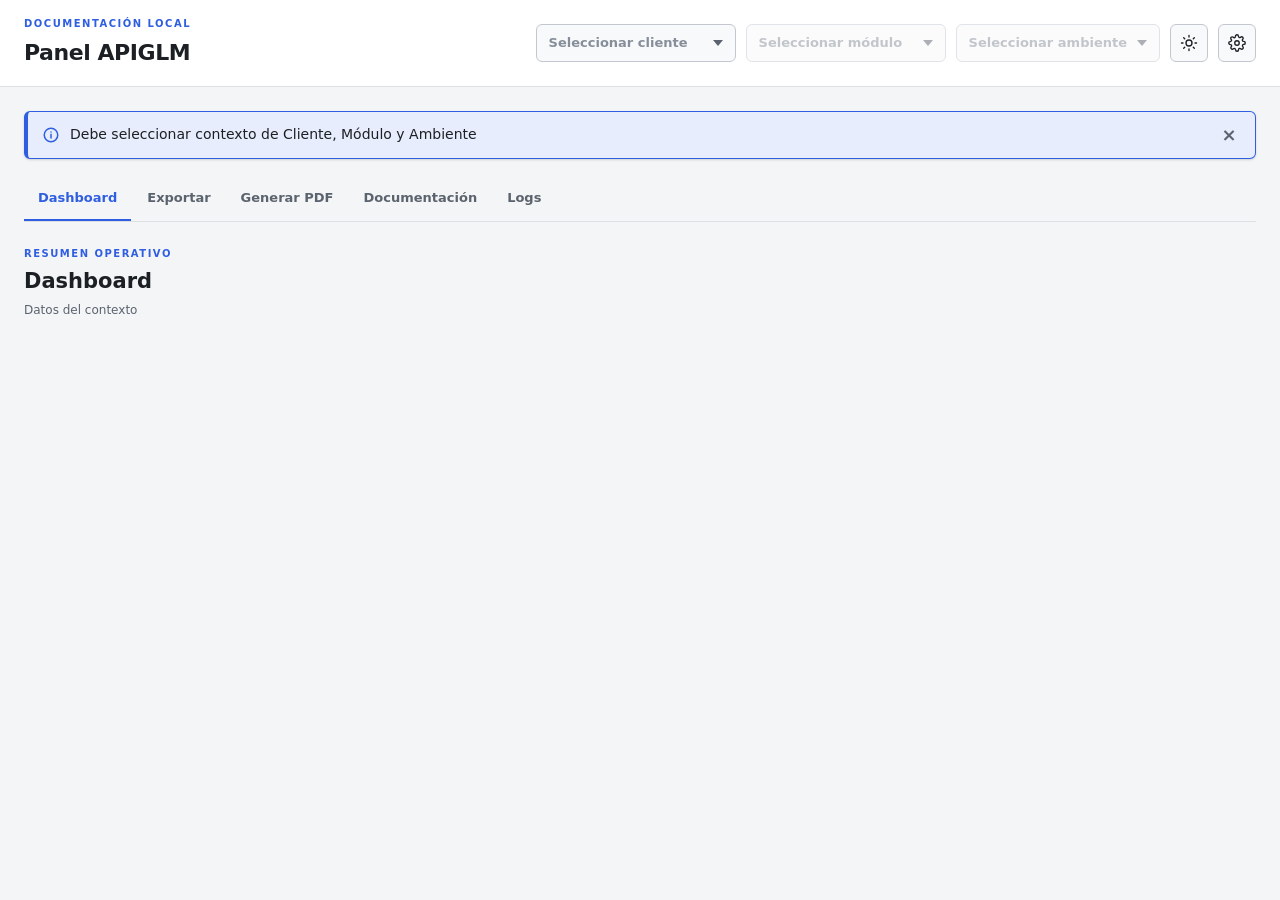
==== commit 4f870370: "feat: Add comprehensive configuration validation on startup - Introduced SPEC 27 for integral valida" ====
--- a/web/index.html
+++ b/web/index.html
@@ -6,7 +6,7 @@
     <meta name="description" content="Panel local de documentación APIGLM">
     <title>Panel APIGLM</title>
     <link rel="icon" href="favicon.svg" type="image/svg+xml">
-    <link rel="stylesheet" href="style.css">
+    <link rel="stylesheet" href="style.css?v=20260826-context-module-v2">
 </head>
 <body data-context="none" data-job="off" data-config="valid">
     <glm-app-shell>
@@ -22,6 +22,13 @@
                     <span class="dropdown-caret" aria-hidden="true"></span>
                 </button>
                 <div class="dropdown-menu" id="client-dropdown-menu" role="listbox" hidden></div>
+            </div>
+            <div class="dropdown" id="module-dropdown">
+                <button class="dropdown-trigger" type="button" id="module-dropdown-trigger" aria-haspopup="listbox" aria-expanded="false" disabled>
+                    <span class="dropdown-label" id="module-dropdown-label">Seleccionar módulo</span>
+                    <span class="dropdown-caret" aria-hidden="true"></span>
+                </button>
+                <div class="dropdown-menu" id="module-dropdown-menu" role="listbox" hidden></div>
             </div>
             <div class="dropdown" id="environment-dropdown">
                 <button class="dropdown-trigger" type="button" id="environment-dropdown-trigger" aria-haspopup="listbox" aria-expanded="false" disabled>
@@ -77,14 +84,15 @@
             <div class="file-list pdf-xpz-list" id="pdf-xpz-list"></div>
             <div class="info-card" id="pdf-running" hidden><span class="spinner" aria-hidden="true"></span><span>Existe un proceso de exportación en curso. La generación de PDF quedará disponible cuando termine.</span></div>
             <div class="warning-card" id="pdf-warning" hidden><strong>ADVERTENCIA:</strong><span>La regeneración de los PDF implica reiniciar el control de versionado. Se perderá el historial de revisiones y los servicios publicados comenzarán en la versión 1.0.</span><button id="confirm-pdf-generation" class="primary" type="button"><span class="btn-spinner" aria-hidden="true"></span><span class="label-idle">Continuar</span><span class="label-busy">En proceso…</span></button><button id="cancel-pdf-generation" type="button">Cancelar</button></div>
-            <div class="action-card" id="pdf-actions" hidden><div class="action-description"><strong>Regeneración completa</strong><p>Completa el XPZ y genera nuevamente todos los PDF del ambiente.</p></div><button id="generate-pdf" class="primary" type="button"><span class="btn-spinner" aria-hidden="true"></span><span class="label-idle">Generar</span><span class="label-busy">En proceso…</span></button></div>
+            <div class="action-card" id="pdf-actions" hidden><div class="action-description"><strong>Documentación del XPZ seleccionado</strong><p>Actualiza los servicios documentados o regenera todo el control de versionado.</p></div><button id="update-pdf" class="primary" type="button" title="Actualiza los servicios ya documentados y genera nuevas versiones cuando corresponda"><span class="btn-spinner" aria-hidden="true"></span><span class="label-idle">Actualizar</span><span class="label-busy">En proceso…</span></button><button id="generate-pdf" type="button" title="Regenera todos los servicios y reinicia el control de versionado"><span class="btn-spinner" aria-hidden="true"></span><span class="label-idle">Regenerar</span><span class="label-busy">En proceso…</span></button></div>
              <glm-operation-console id="pdf-work-card" operation="generarPdf" hidden></glm-operation-console>
         </section>
 
         <section class="tab-panel" id="tab-documentacion" role="tabpanel" hidden aria-hidden="true">
-            <div class="section-heading"><div><p class="eyebrow">PUBLICACIÓN</p><h2>Documentación</h2></div><span class="badge badge-muted" id="documentation-state">SIN ACTIVIDAD</span></div>
-            <div class="info-card" id="documentation-loading" hidden><span class="spinner" aria-hidden="true"></span><span>Cargando documentación...</span></div>
-            <div class="info-card" id="documentation-running" hidden><span class="spinner" aria-hidden="true"></span><span>Existe un proceso de actualización en curso. Los PDF aparecerán a medida que se publiquen.</span></div>
+             <div class="section-heading"><div><p class="eyebrow">PUBLICACIÓN</p><h2>Documentación</h2></div><div class="section-heading-actions"><button id="generate-openapi" class="primary" type="button" title="Generar manualmente el contrato OpenAPI"><span class="btn-spinner" aria-hidden="true"></span><span class="label-idle">Generar OpenAPI</span><span class="label-busy">En proceso…</span></button><span class="badge badge-ok" id="openapi-state" hidden>YA GENERADO</span><span class="badge badge-muted" id="documentation-state">SIN ACTIVIDAD</span></div></div>
+             <div class="info-card" id="documentation-loading" hidden><span class="spinner" aria-hidden="true"></span><span>Cargando documentación...</span></div>
+             <div class="info-card" id="documentation-running" hidden><span class="spinner" aria-hidden="true"></span><span>Existe un proceso de actualización en curso. Los PDF aparecerán a medida que se publiquen.</span></div>
+             <div class="info-card" id="openapi-running" hidden><span class="spinner" aria-hidden="true"></span><span>Generando OpenAPI para el ambiente activo...</span></div>
             <div class="summary-grid" id="documentation-stats"></div>
             <div class="toolbar documentation-toolbar"><label class="search-field">Filtrar servicios<input id="documentation-filter" type="search" placeholder="Nombre, FQN o estado"></label><label class="search-field">Por página<select id="documentation-page-size"><option value="25">25</option><option value="50">50</option><option value="100">100</option></select></label></div>
             <div class="service-list" id="documentation-service-list"></div>
@@ -95,7 +103,7 @@
         </section>
 
         <section class="tab-panel" id="tab-logs" role="tabpanel" hidden aria-hidden="true">
-            <div class="section-heading"><div><p class="eyebrow">SEGUIMIENTO</p><h2>Logs y reportes</h2></div><label class="search-field">Tipo<select id="log-filter"><option value="todos">Todos</option><option value="error">Errores</option><option value="ok">Ok</option><option value="advertencia">Advertencias</option><option value="review">Último review</option><option value="validacion">Última validación</option></select></label></div>
+            <div class="section-heading"><div><p class="eyebrow">SEGUIMIENTO</p><h2>Logs y reportes</h2></div><label class="search-field">Tipo<select id="log-filter"><option value="ok">Ok</option><option value="advertencia">Warning</option><option value="error">Errores</option></select></label></div>
             <div class="file-list" id="log-list"><div class="empty-state">No hay logs disponibles para este contexto.</div></div>
             <pre class="work-card" id="log-viewer" hidden></pre>
         </section>
@@ -105,6 +113,7 @@
                 <div><p class="eyebrow">ADMINISTRACIÓN</p><h2>Configuración</h2></div>
                 <div class="config-heading-actions">
                     <label class="search-field">Filtrar cliente<input id="configuration-filter" type="search" placeholder="Nombre o id"></label>
+                    <label class="search-field configuration-module-filter">Módulo<select id="configuration-module-filter"><option value="">Todos</option><option value="comercial">Comercial</option><option value="erp">ERP</option></select></label>
                     <button id="add-client" class="primary" type="button">
                         <svg width="15" height="15" viewBox="0 0 24 24" fill="none" stroke="currentColor" stroke-width="2" stroke-linecap="round" aria-hidden="true"><path d="M12 5v14M5 12h14"/></svg>
                         Agregar cliente
@@ -117,9 +126,12 @@
     <dialog class="pdf-viewer-dialog" id="pdf-viewer-dialog" aria-labelledby="pdf-viewer-title"><div class="pdf-viewer-header"><h2 id="pdf-viewer-title">Documento PDF</h2><button id="close-pdf-viewer" type="button" aria-label="Cerrar visor PDF">Cerrar</button></div><iframe id="pdf-viewer-frame" title="Vista previa del PDF" src="about:blank"></iframe></dialog>
 
     <div class="modal-backdrop" id="context-modal" hidden><div class="modal" role="dialog" aria-modal="true" aria-labelledby="context-modal-title"><div class="modal-header"><h3 id="context-modal-title">Contexto del panel</h3><button id="close-context-modal" type="button" aria-label="Cerrar">Cerrar</button></div><p id="context-modal-message"></p><div class="action-card context-modal-actions"><button id="use-saved-context" class="primary" type="button">Usar contexto guardado</button><button id="use-server-context" class="primary" type="button">Usar contexto del servidor</button></div></div></div>
-    <div class="modal-backdrop" id="configuration-modal" hidden><div class="modal" role="dialog" aria-modal="true" aria-labelledby="configuration-modal-title" aria-describedby="configuration-modal-message configuration-feedback"><div class="modal-header"><h3 id="configuration-modal-title">Editar configuración</h3><button id="close-configuration-modal" class="modal-close" type="button" aria-label="Cerrar">Cerrar</button></div><p id="configuration-modal-message" class="modal-message"></p><p id="configuration-feedback" class="modal-feedback" role="status" aria-live="polite" hidden></p><form class="form-grid" id="configuration-form" novalidate><input id="configuration-original-id" type="hidden"><input id="configuration-client-id" type="hidden"><div id="configuration-client-fields"><label>Id<input id="configuration-id" required></label><label>Nombre<input id="configuration-name" required></label><label>Package name<input id="configuration-package"></label></div><fieldset id="configuration-environment-fields" hidden><legend id="configuration-environment-legend">Ambiente</legend><label>Id del ambiente<input id="configuration-environment-id"></label><label>Nombre del ambiente<input id="configuration-environment-name"></label><label>KB path<input id="configuration-kb-path"></label><label id="configuration-tipo-field">Tipo<select id="configuration-tipo"><option value="test">Testing</option><option value="prod">Producción</option></select></label></fieldset><div class="modal-actions"><button class="primary" type="submit">Guardar</button><button id="cancel-configuration" type="button">Cancelar</button></div></form></div></div>
+     <div class="modal-backdrop" id="configuration-modal" hidden><div class="modal" role="dialog" aria-modal="true" aria-labelledby="configuration-modal-title" aria-describedby="configuration-modal-message configuration-feedback"><div class="modal-header"><h3 id="configuration-modal-title">Editar configuración</h3><button id="close-configuration-modal" class="modal-close" type="button" aria-label="Cerrar">Cerrar</button></div><p id="configuration-modal-message" class="modal-message"></p><p id="configuration-feedback" class="modal-feedback" role="status" aria-live="polite" hidden></p><form class="form-grid" id="configuration-form" novalidate><input id="configuration-original-id" type="hidden"><input id="configuration-client-id" type="hidden"><div id="configuration-client-fields"><label>ID cliente<input id="configuration-id" required></label><label>Nombre<input id="configuration-name" required></label><label>Package name<input id="configuration-package"></label><fieldset id="configuration-export-profile-field"><legend>Entorno</legend><label><input type="radio" name="configuration-export-profile" value="Gx18"> Gx18</label><label><input type="radio" name="configuration-export-profile" value="Evo3"> Evo3</label></fieldset></div><fieldset id="configuration-environment-fields" hidden><legend id="configuration-environment-legend">Ambiente</legend><input id="configuration-environment-id" type="hidden"><label>Kb Path (de donde se exporta XPZ)<input id="configuration-kb-path"></label><label>Host (opcional)<input id="configuration-host" type="url" placeholder="https://servidor.example.com"></label><label>Base URL (opcional)<input id="configuration-base-url" placeholder="/testing/rest"></label><fieldset id="configuration-tipo-field"><legend>Tipo</legend><label><input type="radio" name="configuration-tipo" value="test"> Testing</label><label><input type="radio" name="configuration-tipo" value="prod"> Producción</label></fieldset></fieldset><div class="modal-actions"><button class="primary" type="submit">Guardar</button><button id="cancel-configuration" type="button">Cancelar</button></div></form></div></div>
     <div class="modal-backdrop" id="configuration-confirm-modal" hidden><div class="modal" role="dialog" aria-modal="true" aria-labelledby="configuration-confirm-title" aria-describedby="configuration-confirm-message configuration-confirm-feedback"><div class="modal-header"><h3 id="configuration-confirm-title">Confirmar eliminación</h3><button id="close-configuration-confirm" class="modal-close" type="button" aria-label="Cerrar">x</button></div><p id="configuration-confirm-message"></p><p id="configuration-confirm-feedback" class="modal-feedback" role="status" aria-live="polite" hidden></p><div class="modal-actions"><button id="confirm-configuration-delete" class="primary" type="button">Confirmar</button><button id="cancel-configuration-delete" type="button">Cancelar</button></div></div></div>
-    </glm-app-shell>
-    <script type="module" src="app/main.js?v=20260820-modular"></script>
+     </glm-app-shell>
+     <fieldset id="configuration-module-fields" hidden><legend>Módulo</legend><label><input type="radio" name="configuration-modulo" value="comercial"> Comercial</label><label><input type="radio" name="configuration-modulo" value="erp"> ERP</label></fieldset>
+     <label id="configuration-module-package-field" hidden>Package name del módulo<input id="configuration-module-package"></label>
+     <fieldset id="configuration-package-names" hidden><legend>Package names</legend><label>Comercial<input id="configuration-package-comercial"></label><label>ERP<input id="configuration-package-erp"></label></fieldset>
+      <script type="module" src="app/main.js?v=20260826-context-module-v3"></script>
 </body>
 </html>
--- a/web/style.css
+++ b/web/style.css
@@ -57,6 +57,7 @@
     --del-bg: #efe9f7; --del-fg: #6b3fa0; --del-bd: #d5c6ec;
     --nochg-bg: #e7edf2; --nochg-fg: #45607a; --nochg-bd: #c2d0dc;
     --stale-bg: #f0e6fb; --stale-fg: #7b3fd1; --stale-bd: #dcc6f5;
+    --processed-bg: #f3e8ff; --processed-fg: #7c3aed; --processed-bd: #d8b4fe;
 
     --shadow: 0 1px 2px rgba(16, 24, 40, .06), 0 1px 3px rgba(16, 24, 40, .10);
     --shadow-lg: 0 10px 30px rgba(16, 24, 40, .14);
@@ -92,6 +93,7 @@
     --del-bg: #241a35; --del-fg: #bda0ec; --del-bd: #443464;
     --nochg-bg: #182430; --nochg-fg: #8fb0cc; --nochg-bd: #2c4155;
     --stale-bg: #241633; --stale-fg: #c69cf5; --stale-bd: #46265f;
+    --processed-bg: #2a1a3e; --processed-fg: #c9a4f5; --processed-bd: #55339e;
 
     --shadow: 0 1px 2px rgba(0, 0, 0, .4), 0 1px 3px rgba(0, 0, 0, .5);
     --shadow-lg: 0 12px 34px rgba(0, 0, 0, .55);
@@ -311,6 +313,7 @@
 .tab-panel { animation: panel-enter .2s ease; }
 .tab-panel > * + * { margin-top: 18px; }
 .section-heading { align-items: start; display: flex; justify-content: space-between; margin-bottom: 18px; gap: 12px; }
+.section-heading-actions { align-items: center; display: flex; flex-wrap: wrap; gap: 10px; justify-content: flex-end; }
 .section-subtitle { color: var(--text-muted); font-size: 12px; margin-top: 3px; }
 
 .readonly-banner, .action-card, .empty-state, .work-card {
@@ -385,8 +388,11 @@
 }
 .tag-testing { background: var(--brand-weak); color: var(--brand); border-color: var(--brand); }
 .tag-produccion { background: var(--ok-bg); color: var(--ok-fg); border-color: var(--ok-bd); }
+.tag-comercial { background: var(--brand-weak); color: var(--brand); border-color: var(--brand); }
+.tag-erp { background: var(--processed-bg); color: var(--processed-fg); border-color: var(--processed-bd); }
 .tag-selected { background: var(--ok-bg); color: var(--ok-fg); border-color: var(--ok-bd); }
 .tag-recent { background: var(--brand-weak); color: var(--brand); border-color: var(--brand); }
+.tag-processed { background: var(--processed-bg); color: var(--processed-fg); border-color: var(--processed-bd); }
 
 /* ============ DASHBOARD ============ */
 .summary-grid { display: grid; gap: 14px; grid-template-columns: repeat(4, minmax(0, 1fr)); margin-bottom: 18px; }
@@ -482,6 +488,7 @@
     white-space: pre-wrap;
 }
 .work-card pre .spin-line { display: inline-flex; align-items: center; gap: 8px; }
+#log-viewer { white-space: pre; overflow-x: auto; overflow-y: auto; }
 
 /* ============ SPINNERS ============ */
 .spinner {
@@ -490,10 +497,14 @@
     border: 2px solid currentColor;
     border-top-color: transparent;
     border-radius: 50%;
+    -webkit-animation: spinner-rotate .7s linear infinite;
     animation: spinner-rotate .7s linear infinite;
     display: inline-block;
     flex: none;
+    -webkit-transform-origin: center;
+    transform-origin: center;
     vertical-align: -2px;
+    will-change: transform;
 }
 .spinner.sm { width: 13px; height: 13px; border-width: 2px; }
 
@@ -503,9 +514,13 @@
     border: 2px solid currentColor;
     border-top-color: transparent;
     border-radius: 50%;
+    -webkit-animation: spinner-rotate .7s linear infinite;
     animation: spinner-rotate .7s linear infinite;
     display: inline-block;
     flex: none;
+    -webkit-transform-origin: center;
+    transform-origin: center;
+    will-change: transform;
 }
 button.loading .btn-spinner { display: inline-block; }
 button .btn-spinner { display: none; }
@@ -513,7 +528,14 @@
 button.loading .label-busy { display: inline; }
 button .label-busy { display: none; }
 
-@keyframes spinner-rotate { to { transform: rotate(360deg); } }
+@-webkit-keyframes spinner-rotate {
+    from { -webkit-transform: rotate(0deg); }
+    to { -webkit-transform: rotate(360deg); }
+}
+@keyframes spinner-rotate {
+    from { transform: rotate(0deg); }
+    to { transform: rotate(360deg); }
+}
 @keyframes panel-enter { from { opacity: .4; transform: translateY(3px); } to { opacity: 1; transform: translateY(0); } }
 
 /* ============ ACTION CARDS / EXPORT ============ */
@@ -610,7 +632,10 @@
 
 /* ============ CONFIGURACIÓN ============ */
 .config-client { background: var(--surface-2); border: 1px solid var(--border); border-radius: var(--radius-lg); padding: 10px; }
-.configuration-environments { display: grid; gap: 5px; margin: 8px 0 0 18px; }
+.config-client-heading > span:first-child, .config-module-heading > span:first-child { display: grid; gap: 2px; min-width: 0; }
+.config-module { display: grid; gap: 5px; margin: 8px 0 0 18px; }
+.config-module-heading { background: var(--surface); border: 1px solid var(--border); border-radius: 10px; padding: 10px 14px; }
+.configuration-environments { display: grid; gap: 5px; margin-left: 14px; }
 .config-client-heading { background: var(--surface); }
 .config-environment { background: var(--surface); }
 .config-row { display: flex; justify-content: space-between; gap: 10px; align-items: center; }
@@ -624,6 +649,8 @@
 .config-icon svg { width: 15px; height: 15px; }
 .config-env-name { display: flex; align-items: center; flex-wrap: wrap; gap: 6px; }
 .config-env-name small { flex-basis: 100%; }
+.config-tags { display: inline-flex; flex-wrap: wrap; gap: 5px; }
+.configuration-module-filter { max-width: 180px; }
 
 /* ============ TABLA (Endpoints) ============ */
 .table-wrap { background: var(--surface); border: 1px solid var(--border); border-radius: var(--radius-lg); overflow-x: auto; }
@@ -714,6 +741,10 @@
 .form-grid label { color: var(--text-muted); display: grid; font-size: 12px; font-weight: 600; gap: 5px; }
 .form-grid fieldset { border: 1px solid var(--border); border-radius: var(--radius-sm); display: grid; gap: 13px; margin: 0; padding: 13px; }
 .form-grid legend { color: var(--text); font-size: 12px; font-weight: 700; padding: 0 5px; }
+.form-grid #configuration-tipo-field, .form-grid #configuration-export-profile-field, .form-grid #configuration-module-fields { align-items: center; display: flex; gap: 13px; padding: 8px 13px; }
+.form-grid #configuration-tipo-field legend, .form-grid #configuration-export-profile-field legend, .form-grid #configuration-module-fields legend { margin-right: 2px; }
+.form-grid #configuration-tipo-field label, .form-grid #configuration-export-profile-field label, .form-grid #configuration-module-fields label { align-items: center; display: inline-flex; gap: 6px; white-space: nowrap; }
+.form-grid #configuration-tipo-field input[type="radio"], .form-grid #configuration-export-profile-field input[type="radio"], .form-grid #configuration-module-fields input[type="radio"] { accent-color: var(--brand); height: 15px; margin: 0; min-height: 15px; padding: 0; width: 15px; }
 .modal-actions { align-items: center; display: flex; gap: 8px; justify-content: flex-end; margin-top: auto; padding-top: 18px; }
 .modal-actions button { border-color: transparent; }
 .modal > .action-card { justify-content: flex-end; margin-top: auto; }
@@ -758,7 +789,13 @@
 }
 @media (prefers-reduced-motion: reduce) {
     *, *::before, *::after { animation-duration: .01ms !important; scroll-behavior: auto !important; transition-duration: .01ms !important; }
-    .spinner, .btn-spinner { animation: none !important; }
+    /* Los indicadores de carga siguen animándose: comunican que una operación continúa. */
+    .spinner, .btn-spinner, .component-spinner {
+        -webkit-animation-duration: 1.4s !important;
+        animation-duration: 1.4s !important;
+        -webkit-animation-iteration-count: infinite !important;
+        animation-iteration-count: infinite !important;
+    }
 }
 
 /* Lenguaje visual integrado desde web/resources/example.html. */
@@ -781,19 +818,41 @@
 .service-details dd { margin: 0; overflow-wrap: anywhere; }
 .service-actions { display: flex; flex-wrap: wrap; gap: 8px; margin-top: 17px; }
 .example-console { background: var(--surface); border: 1px solid var(--border); border-radius: var(--radius-lg); color: var(--text); display: flex; flex-direction: column; margin-top: 18px; max-height: min(560px, 60vh); overflow: hidden; padding: 0; }
-.example-console .work-card-heading { border-bottom: 1px solid var(--border); margin-bottom: 0; padding: 14px 17px; }
-.example-console .console-body { min-height: 0; overflow-x: hidden; overflow-y: auto; }
-.example-console p { color: inherit; padding: 14px 17px 0; }
-.example-console .console-error-message { color: var(--err-fg); padding-top: 10px; }
-.example-console .console-progress-label { color: var(--text-muted); font-size: 11px; padding-top: 10px; }
-.example-console pre { background: transparent; border: 0; border-radius: 0; color: var(--text-muted); font: 12px/1.7 var(--font-mono); margin: 0; max-height: none; min-height: 130px; overflow: visible; padding: 16px 17px; white-space: pre-wrap; }
-.example-console glm-progress { display: block; margin: 0 17px 14px; }
+.example-console .work-card-heading { align-items: stretch; border-bottom: 1px solid var(--border); flex-direction: column; margin-bottom: 0; padding: 10px 14px; }
+.example-console .work-card-heading { position: sticky; top: 0; z-index: 2; background: var(--surface); }
+.example-console-header-main { align-items: center; display: flex; gap: 10px; justify-content: space-between; min-width: 0; }
+.example-console-progress { margin-top: 6px; }
+.example-console-progress-label { align-items: center; color: var(--text-muted); display: flex; font-size: 11px; justify-content: space-between; margin-bottom: 3px; }
+.example-console-progress-label strong { color: var(--text); font-size: 12px; }
+.example-console-progress glm-progress { display: block; margin: 0; }
+.example-console .console-body { flex: 1 1 auto; min-height: 0; overflow-x: hidden; overflow-y: auto; }
+.example-console p { color: inherit; line-height: 1.35; margin: 0; padding: 9px 14px 0; }
+.example-console .console-error-message, .example-console .console-warning-message { padding-top: 6px; }
+.example-console .console-error-message { color: var(--err-fg); }
+.example-console .console-warning-message { color: var(--warn-fg); }
+.example-console .console-success-message { align-items: center; color: var(--ok-fg); display: flex; flex-wrap: wrap; gap: 10px; line-height: 1.35; padding: 7px 14px 0; }
+.example-console .console-success-message strong { color: var(--ok-fg); }
+.example-console .console-pdf-button { border-color: var(--ok-fg); color: var(--ok-fg); min-height: 30px; padding: 4px 10px; }
+.example-console .console-pdf-button:hover { background: color-mix(in srgb, var(--ok-fg) 10%, transparent); }
+.example-console pre { background: transparent; border: 0; border-radius: 0; color: var(--text-muted); font: 12px/1.5 var(--font-mono); margin: 0; max-height: none; min-height: 100px; min-width: 0; overflow: visible; overflow-wrap: anywhere; padding: 8px 14px 11px; white-space: pre-wrap; width: 100%; box-sizing: border-box; }
+.example-console .console-output-line { display: block; max-width: 100%; overflow-wrap: anywhere; white-space: pre-wrap; }
+.example-console .console-line-step { color: var(--brand); font-weight: 700; }
+.example-console .console-line-meta { color: var(--text-faint); }
+.example-console .console-line-success { color: var(--ok-fg); }
+.example-console .console-line-warning { color: var(--warn-fg); }
+.example-console .console-line-error { color: var(--err-fg); font-weight: 700; }
+.example-console .console-actions { border-top: 1px solid var(--border); flex: 0 0 auto; display: flex; justify-content: flex-end; padding: 8px 14px; }
+.example-console .console-abort-button { border-color: var(--err-fg); color: var(--err-fg); }
+.example-console .console-abort-button:hover { background: color-mix(in srgb, var(--err-fg) 10%, transparent); }
 .example-console .component-progress-track { background: var(--surface-3); }
 .example-console .component-progress-value { background: var(--brand); }
+.example-console .console-progress-error .component-progress-value { background: var(--err-fg); }
+.example-console .console-progress-warning .component-progress-value { background: var(--warn-fg); }
 html[data-theme="dark"] .example-console { background: #11161d; border-color: #293241; color: #d9e2ef; }
 html[data-theme="dark"] .example-console .work-card-heading { border-bottom-color: #293241; }
 html[data-theme="dark"] .example-console pre { color: #a9b8cb; }
 html[data-theme="dark"] .example-console .console-error-message { color: #ff9b9b; }
+html[data-theme="dark"] .example-console .console-actions { border-top-color: #293241; }
 html[data-theme="dark"] .example-console .component-progress-track { background: #293241; }
 .example-dialog { border: 1px solid var(--border); border-radius: var(--radius-lg); background: var(--surface); color: var(--text); box-shadow: var(--shadow-lg); max-width: 560px; padding: 22px; width: calc(100% - 32px); }
 .example-dialog::backdrop { background: rgba(10, 15, 24, .56); }
@@ -832,7 +891,11 @@
     border: 2px solid currentColor;
     border-right-color: transparent;
     border-radius: 50%;
+    -webkit-animation: component-spin 0.8s linear infinite;
     animation: component-spin 0.8s linear infinite;
+    -webkit-transform-origin: center;
+    transform-origin: center;
+    will-change: transform;
 }
 .component-skeletons { display: grid; gap: 0.4rem; }
 .component-skeleton {
@@ -883,11 +946,17 @@
     .component-detail-dialog { min-width: 0; }
 }
 
-@keyframes component-spin { to { transform: rotate(360deg); } }
+@-webkit-keyframes component-spin {
+    from { -webkit-transform: rotate(0deg); }
+    to { -webkit-transform: rotate(360deg); }
+}
+@keyframes component-spin {
+    from { transform: rotate(0deg); }
+    to { transform: rotate(360deg); }
+}
 @keyframes component-pulse { 50% { opacity: 0.45; } }
 
 @media (prefers-reduced-motion: reduce) {
-    .component-spinner,
     .component-skeleton,
     .component-progress-value { animation: none; transition: none; }
 }
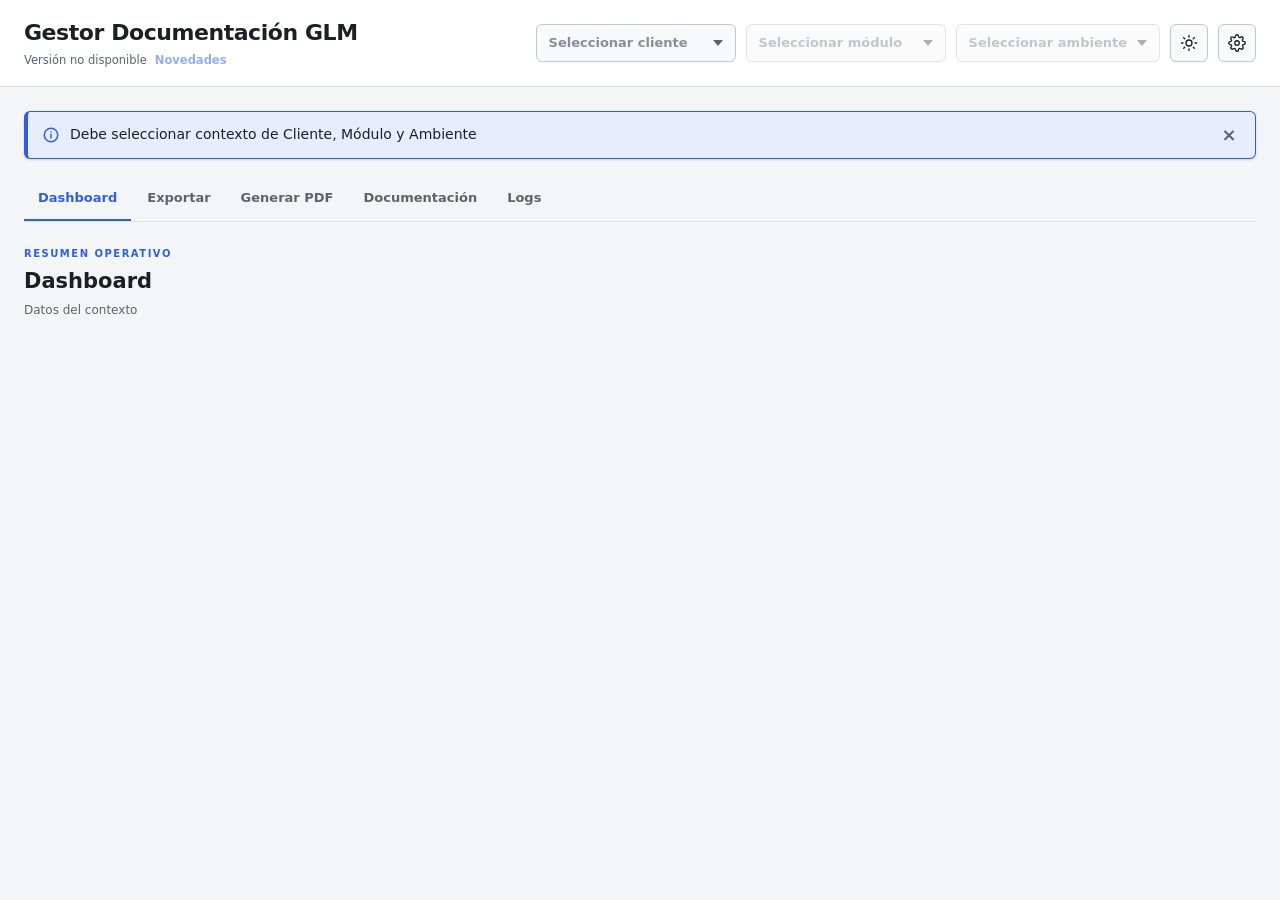
==== commit 71da076b: "feat: Implement application versioning and changelog functionality - Added application version state" ====
--- a/web/index.html
+++ b/web/index.html
@@ -3,17 +3,20 @@
 <head>
     <meta charset="utf-8">
     <meta name="viewport" content="width=device-width, initial-scale=1">
-    <meta name="description" content="Panel local de documentación APIGLM">
-    <title>Panel APIGLM</title>
+    <meta name="description" content="Gestor local de documentación GLM">
+    <title>Gestor Documentación GLM</title>
     <link rel="icon" href="favicon.svg" type="image/svg+xml">
-    <link rel="stylesheet" href="style.css?v=20260826-context-module-v2">
+    <link rel="stylesheet" href="style.css?v=20260826-dashboard-kb-row-v3">
 </head>
 <body data-context="none" data-job="off" data-config="valid">
     <glm-app-shell>
     <header class="site-header">
         <div class="brand-block">
-            <p class="eyebrow">DOCUMENTACIÓN LOCAL</p>
-            <h1>Panel APIGLM</h1>
+            <h1>Gestor Documentación GLM</h1>
+            <div class="product-version" aria-live="polite">
+                <span id="application-version">Versión no disponible</span>
+                <button id="changelog-toggle" type="button" disabled aria-haspopup="dialog">Novedades</button>
+            </div>
         </div>
         <div class="context-controls" aria-label="Contexto activo">
             <div class="dropdown" id="client-dropdown">
@@ -124,11 +127,19 @@
         </section>
     </main>
     <dialog class="pdf-viewer-dialog" id="pdf-viewer-dialog" aria-labelledby="pdf-viewer-title"><div class="pdf-viewer-header"><h2 id="pdf-viewer-title">Documento PDF</h2><button id="close-pdf-viewer" type="button" aria-label="Cerrar visor PDF">Cerrar</button></div><iframe id="pdf-viewer-frame" title="Vista previa del PDF" src="about:blank"></iframe></dialog>
+    <dialog class="changelog-dialog" id="changelog-dialog" aria-labelledby="changelog-title">
+        <div class="changelog-dialog-header">
+            <div><h2 id="changelog-title">Novedades</h2><p>Historial de cambios del producto</p></div>
+            <button id="close-changelog" type="button" aria-label="Cerrar novedades">Cerrar</button>
+        </div>
+        <div class="changelog-content" id="changelog-content" tabindex="0"></div>
+    </dialog>
 
     <div class="modal-backdrop" id="context-modal" hidden><div class="modal" role="dialog" aria-modal="true" aria-labelledby="context-modal-title"><div class="modal-header"><h3 id="context-modal-title">Contexto del panel</h3><button id="close-context-modal" type="button" aria-label="Cerrar">Cerrar</button></div><p id="context-modal-message"></p><div class="action-card context-modal-actions"><button id="use-saved-context" class="primary" type="button">Usar contexto guardado</button><button id="use-server-context" class="primary" type="button">Usar contexto del servidor</button></div></div></div>
      <div class="modal-backdrop" id="configuration-modal" hidden><div class="modal" role="dialog" aria-modal="true" aria-labelledby="configuration-modal-title" aria-describedby="configuration-modal-message configuration-feedback"><div class="modal-header"><h3 id="configuration-modal-title">Editar configuración</h3><button id="close-configuration-modal" class="modal-close" type="button" aria-label="Cerrar">Cerrar</button></div><p id="configuration-modal-message" class="modal-message"></p><p id="configuration-feedback" class="modal-feedback" role="status" aria-live="polite" hidden></p><form class="form-grid" id="configuration-form" novalidate><input id="configuration-original-id" type="hidden"><input id="configuration-client-id" type="hidden"><div id="configuration-client-fields"><label>ID cliente<input id="configuration-id" required></label><label>Nombre<input id="configuration-name" required></label><label>Package name<input id="configuration-package"></label><fieldset id="configuration-export-profile-field"><legend>Entorno</legend><label><input type="radio" name="configuration-export-profile" value="Gx18"> Gx18</label><label><input type="radio" name="configuration-export-profile" value="Evo3"> Evo3</label></fieldset></div><fieldset id="configuration-environment-fields" hidden><legend id="configuration-environment-legend">Ambiente</legend><input id="configuration-environment-id" type="hidden"><label>Kb Path (de donde se exporta XPZ)<input id="configuration-kb-path"></label><label>Host (opcional)<input id="configuration-host" type="url" placeholder="https://servidor.example.com"></label><label>Base URL (opcional)<input id="configuration-base-url" placeholder="/testing/rest"></label><fieldset id="configuration-tipo-field"><legend>Tipo</legend><label><input type="radio" name="configuration-tipo" value="test"> Testing</label><label><input type="radio" name="configuration-tipo" value="prod"> Producción</label></fieldset></fieldset><div class="modal-actions"><button class="primary" type="submit">Guardar</button><button id="cancel-configuration" type="button">Cancelar</button></div></form></div></div>
-    <div class="modal-backdrop" id="configuration-confirm-modal" hidden><div class="modal" role="dialog" aria-modal="true" aria-labelledby="configuration-confirm-title" aria-describedby="configuration-confirm-message configuration-confirm-feedback"><div class="modal-header"><h3 id="configuration-confirm-title">Confirmar eliminación</h3><button id="close-configuration-confirm" class="modal-close" type="button" aria-label="Cerrar">x</button></div><p id="configuration-confirm-message"></p><p id="configuration-confirm-feedback" class="modal-feedback" role="status" aria-live="polite" hidden></p><div class="modal-actions"><button id="confirm-configuration-delete" class="primary" type="button">Confirmar</button><button id="cancel-configuration-delete" type="button">Cancelar</button></div></div></div>
-     </glm-app-shell>
+     <div class="modal-backdrop" id="configuration-confirm-modal" hidden><div class="modal" role="dialog" aria-modal="true" aria-labelledby="configuration-confirm-title" aria-describedby="configuration-confirm-message configuration-confirm-feedback"><div class="modal-header"><h3 id="configuration-confirm-title">Confirmar eliminación</h3><button id="close-configuration-confirm" class="modal-close" type="button" aria-label="Cerrar">x</button></div><p id="configuration-confirm-message"></p><p id="configuration-confirm-feedback" class="modal-feedback" role="status" aria-live="polite" hidden></p><div class="modal-actions"><button id="confirm-configuration-delete" class="primary" type="button">Confirmar</button><button id="cancel-configuration-delete" type="button">Cancelar</button></div></div></div>
+     <div class="modal-backdrop configuration-blocked-backdrop" id="configuration-blocked-modal" hidden><div class="modal configuration-blocked-modal" role="dialog" aria-modal="true" aria-labelledby="configuration-blocked-title" aria-describedby="configuration-blocked-message" tabindex="-1"><div class="modal-header"><h3 id="configuration-blocked-title">Configuración inválida</h3><span class="badge badge-danger">BLOQUEADO</span></div><p id="configuration-blocked-message" class="modal-message">Corrige configuracion.json externamente y reinicia el panel para continuar.</p><div id="configuration-blocked-errors" class="configuration-blocked-errors" role="list" aria-label="Errores de configuración"></div></div></div>
+      </glm-app-shell>
      <fieldset id="configuration-module-fields" hidden><legend>Módulo</legend><label><input type="radio" name="configuration-modulo" value="comercial"> Comercial</label><label><input type="radio" name="configuration-modulo" value="erp"> ERP</label></fieldset>
      <label id="configuration-module-package-field" hidden>Package name del módulo<input id="configuration-module-package"></label>
      <fieldset id="configuration-package-names" hidden><legend>Package names</legend><label>Comercial<input id="configuration-package-comercial"></label><label>ERP<input id="configuration-package-erp"></label></fieldset>
--- a/web/style.css
+++ b/web/style.css
@@ -161,6 +161,19 @@
 .brand-block h1, h2, h3, p { margin: 0; }
 .brand-block h1 { font-size: 22px; font-weight: 700; letter-spacing: -.02em; }
 .eyebrow { color: var(--brand); font-size: 10px; font-weight: 700; letter-spacing: .15em; margin-bottom: 4px; text-transform: uppercase; }
+.product-version { align-items: baseline; display: flex; flex-wrap: wrap; gap: 8px; margin-top: 2px; }
+.product-version > span { color: var(--text-muted); font-size: 11.5px; font-weight: 500; }
+.product-version button {
+    background: none;
+    border: 0;
+    border-radius: 3px;
+    color: var(--brand);
+    font-size: 11.5px;
+    font-weight: 600;
+    min-height: 0;
+    padding: 0;
+}
+.product-version button:hover:not(:disabled) { background: none; text-decoration: underline; }
 
 .context-controls {
     align-items: end;
@@ -400,6 +413,16 @@
 .summary-grid > glm-stat-card { display: block; min-width: 0; }
 .summary-grid > glm-stat-card > .component-stat-card { box-sizing: border-box; height: 100%; }
 .summary-item-kb { grid-column: 1 / -1; }
+.dashboard-kb-row { display: grid; gap: 14px; grid-column: 1 / -1; grid-template-columns: minmax(0, 3fr) minmax(0, 1fr); margin-bottom: 0; }
+.dashboard-kb-row > glm-stat-card { display: block; min-width: 0; }
+.dashboard-kb-row > glm-stat-card > .component-stat-card { box-sizing: border-box; height: 100%; }
+.dashboard-kb-row .summary-item-kb { grid-column: auto; }
+.dashboard-kb-row .summary-item-kb > .component-stat-card .component-stat-value {
+    font-size: 14px;
+    line-height: 1.45;
+    overflow-wrap: anywhere;
+    word-break: break-word;
+}
 .summary-item-kb > .component-stat-card .component-stat-value {
     font-size: 14px;
     line-height: 1.45;
@@ -599,6 +622,26 @@
 .pdf-viewer-header { align-items: center; border-bottom: 1px solid var(--border); display: flex; justify-content: space-between; padding: 12px 16px; }
 .pdf-viewer-header h2 { font-size: 16px; overflow: hidden; text-overflow: ellipsis; white-space: nowrap; }
 .pdf-viewer-dialog iframe { border: 0; display: block; height: calc(100% - 57px); width: 100%; }
+.changelog-dialog { background: var(--surface); border: 1px solid var(--border); border-radius: var(--radius-lg); box-shadow: var(--shadow-lg); color: var(--text); cursor: default; max-height: min(86vh, 760px); max-width: 720px; overflow: hidden; padding: 0; user-select: none; -webkit-user-select: none; width: calc(100vw - 32px); }
+.changelog-dialog::backdrop { background: rgba(10, 15, 24, .64); }
+.changelog-dialog-header { align-items: flex-start; border-bottom: 1px solid var(--border); display: flex; gap: 16px; justify-content: space-between; padding: 16px 20px; }
+.changelog-dialog-header h2 { font-size: 18px; }
+.changelog-dialog-header p { color: var(--text-muted); font-size: 12px; margin-top: 4px; }
+.changelog-dialog-header button { min-height: 32px; padding: 5px 10px; user-select: none; -webkit-user-select: none; }
+.changelog-content { line-height: 1.65; max-height: min(70vh, 620px); overflow-x: hidden; overflow-y: auto; overscroll-behavior: contain; padding: 20px; scrollbar-color: var(--border-strong) transparent; scrollbar-gutter: stable; scrollbar-width: thin; }
+.changelog-content::-webkit-scrollbar { width: 6px; }
+.changelog-content::-webkit-scrollbar-track { background: transparent; }
+.changelog-content::-webkit-scrollbar-thumb { background: var(--border-strong); border-radius: 999px; }
+.changelog-content::-webkit-scrollbar-thumb:hover { background: var(--text-faint); }
+.changelog-content:focus { outline: none; }
+.changelog-content h1, .changelog-content h2, .changelog-content h3 { color: var(--text); line-height: 1.25; margin: 0 0 10px; }
+.changelog-content h1 { font-size: 20px; }
+.changelog-content h2 { border-bottom: 1px solid var(--border); font-size: 16px; padding-bottom: 5px; }
+.changelog-content h3 { font-size: 14px; }
+.changelog-content p { margin: 0 0 14px; }
+.changelog-content ul { margin: 0 0 16px; padding-left: 22px; }
+.changelog-content li + li { margin-top: 5px; }
+.changelog-content code { background: var(--surface-3); border: 1px solid var(--border); border-radius: 4px; color: var(--brand); font: 12px/1.4 var(--font-mono); padding: 1px 4px; }
 .pdf-download {
     display: inline-flex;
     align-items: center;
@@ -736,6 +779,14 @@
 .modal-feedback { border: 1px solid var(--border); border-radius: var(--radius-sm); margin: -4px 0 13px; padding: 9px 11px; }
 .modal-feedback-error { background: var(--err-bg); border-color: var(--err-bd); color: var(--err-fg); }
 .modal-feedback-success { background: var(--ok-bg); border-color: var(--ok-bd); color: var(--ok-fg); }
+.configuration-blocked-backdrop { background: rgba(10, 14, 20, .72); z-index: 200; }
+.configuration-blocked-modal { border-color: var(--err-fg); border-top: 4px solid var(--err-fg); max-width: 760px; }
+.configuration-blocked-modal:focus { outline: 2px solid var(--focus); outline-offset: 3px; }
+.configuration-blocked-modal .modal-header { margin-bottom: 12px; }
+.configuration-blocked-errors { display: grid; gap: 8px; max-height: min(52vh, 440px); overflow-x: hidden; overflow-y: auto; padding: 2px 4px 2px 0; }
+.configuration-blocked-errors .config-error { display: grid; gap: 4px; overflow-wrap: anywhere; }
+.configuration-blocked-errors .config-error strong { color: var(--err-fg); font-size: 12px; }
+.configuration-blocked-errors .config-error span { color: var(--text); font-size: 13px; line-height: 1.45; }
 .form-grid { display: grid; gap: 13px; }
 .modal > .form-grid { display: flex; flex: 1; flex-direction: column; }
 .form-grid label { color: var(--text-muted); display: grid; font-size: 12px; font-weight: 600; gap: 5px; }
@@ -752,7 +803,6 @@
 /* ============ RESPONSIVE ============ */
 @media (max-width: 900px) {
     .summary-grid { grid-template-columns: repeat(2, minmax(0, 1fr)); }
-    .summary-item-kb { grid-column: 1 / -1; }
 }
 @media (max-width: 760px) {
     .site-header { align-items: stretch; flex-direction: column; gap: 16px; padding: 16px 15px; }
@@ -764,6 +814,9 @@
     .toolbar { align-items: stretch; flex-direction: column; }
     .documentation-toolbar .search-field:first-child { flex: 1; max-width: none; }
     .search-field { max-width: none; }
+    .configuration-blocked-backdrop { padding: 12px; }
+    .configuration-blocked-modal { max-height: calc(100vh - 24px); padding: 16px; }
+    .configuration-blocked-errors { max-height: min(55vh, 390px); }
     .table-wrap { background: transparent; border: 0; overflow: visible; }
     table, thead, tbody, tr, td { display: block; min-width: 0; width: 100%; }
     thead { display: none; }
@@ -782,6 +835,7 @@
     .brand-block, .context-controls { min-width: 0; width: 100%; }
     .summary-grid { grid-template-columns: 1fr; }
     .summary-item-kb { grid-column: auto; }
+    .dashboard-kb-row { grid-template-columns: 1fr; }
     .context-controls { display: grid; grid-template-columns: 1fr 1fr; }
     .context-controls .dropdown, .context-controls .dropdown-trigger { min-width: 0; width: 100%; }
     .context-controls .icon-button { grid-column: 1 / -1; }
@@ -869,6 +923,8 @@
     .service-summary { align-items: stretch; flex-direction: column; gap: 10px; }
     .service-details dl { grid-template-columns: 1fr; }
     .example-dialog { margin: auto; }
+    .changelog-dialog { max-height: calc(100vh - 24px); width: calc(100vw - 24px); }
+    .changelog-content { max-height: calc(100vh - 100px); padding: 16px; }
 }
 
 /* Componentes modulares */
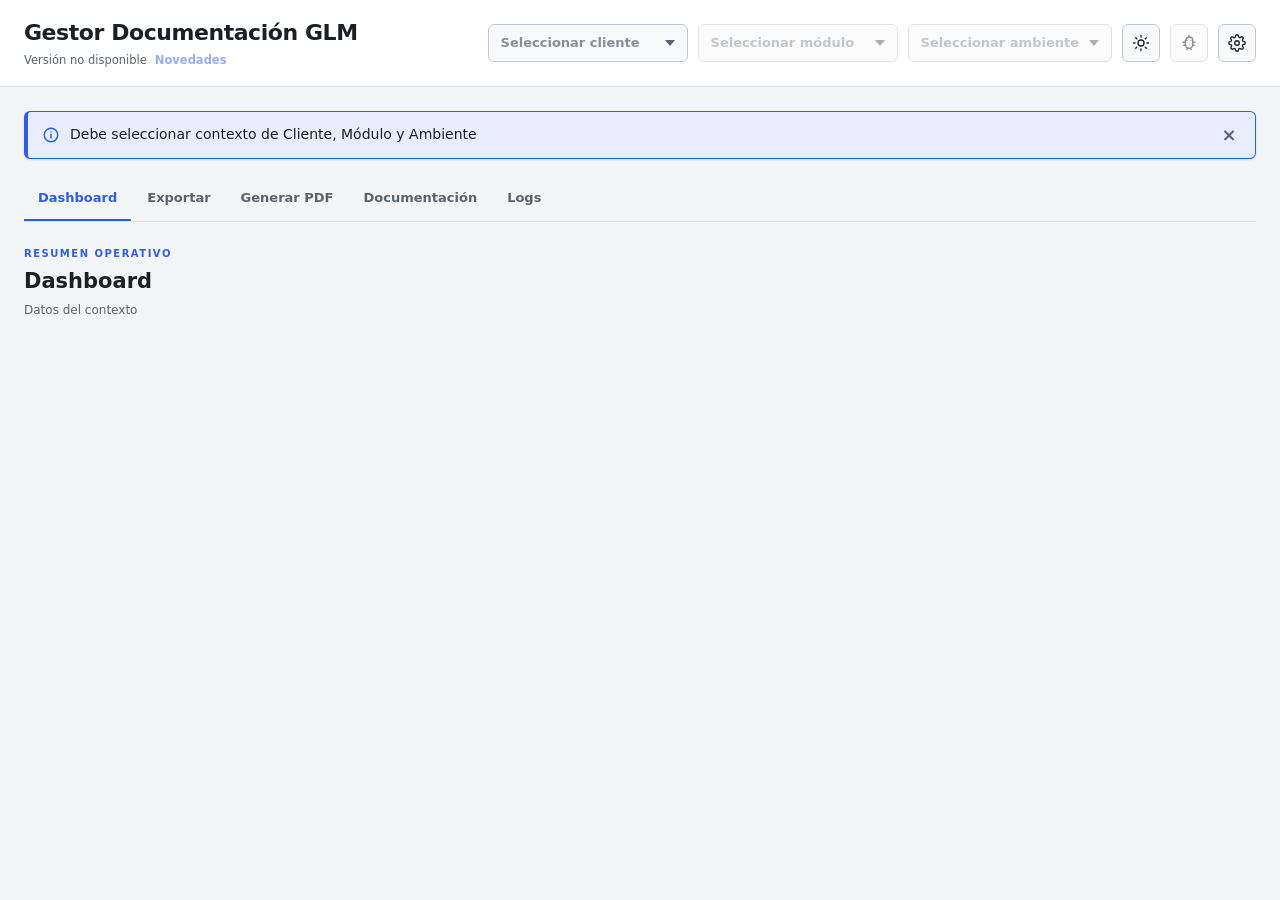
==== commit fde0898d: "feat(report-dialog): add report dialog component with validation and image upload support - Implemen" ====
--- a/web/index.html
+++ b/web/index.html
@@ -48,6 +48,9 @@
             <button class="icon-button" id="theme-toggle" type="button" aria-label="Cambiar tema" title="Alternar tema claro/oscuro">
                 <svg class="sun" width="18" height="18" viewBox="0 0 24 24" fill="none" stroke="currentColor" stroke-width="1.8" stroke-linecap="round" aria-hidden="true"><circle cx="12" cy="12" r="4"/><path d="M12 2v2M12 20v2M4.9 4.9l1.4 1.4M17.7 17.7l1.4 1.4M2 12h2M20 12h2M4.9 19.1l1.4-1.4M17.7 6.3l1.4-1.4"/></svg>
                 <svg class="moon" width="18" height="18" viewBox="0 0 24 24" fill="none" stroke="currentColor" stroke-width="1.8" stroke-linecap="round" stroke-linejoin="round" aria-hidden="true"><path d="M21 12.8A9 9 0 1 1 11.2 3a7 7 0 0 0 9.8 9.8z"/></svg>
+            </button>
+            <button class="icon-button" id="report-toggle" type="button" disabled aria-disabled="true" aria-label="Reportar un error o una sugerencia" title="Disponible cuando exista una configuración válida con al menos un contexto seleccionable">
+                <svg width="18" height="18" viewBox="0 0 24 24" fill="none" stroke="currentColor" stroke-width="1.8" stroke-linecap="round" stroke-linejoin="round" aria-hidden="true"><path d="M8 8.5A4.5 4.5 0 0 1 12.5 4 4.5 4.5 0 0 1 17 8.5V14a5 5 0 0 1-10 0V8.5Z"/><path d="M8 11H4M8 15H5M17 11h3M17 15h2M10 19l-1 2M14 19l1 2M12 4V2M9.5 8.5h.01M14.5 8.5h.01"/></svg>
             </button>
             <button class="icon-button" id="configuration-toggle" type="button" aria-label="Abrir configuración" title="Configuración">
                 <svg width="18" height="18" viewBox="0 0 24 24" fill="none" stroke="currentColor" stroke-width="1.8" stroke-linecap="round" stroke-linejoin="round" aria-hidden="true"><circle cx="12" cy="12" r="3"/><path d="M19.4 15a1.65 1.65 0 0 0 .33 1.82l.06.06a2 2 0 1 1-2.83 2.83l-.06-.06a1.65 1.65 0 0 0-1.82-.33 1.65 1.65 0 0 0-1 1.51V21a2 2 0 1 1-4 0v-.09a1.65 1.65 0 0 0-1-1.51 1.65 1.65 0 0 0-1.82.33l-.06.06a2 2 0 1 1-2.83-2.83l.06-.06a1.65 1.65 0 0 0 .33-1.82 1.65 1.65 0 0 0-1.51-1H3a2 2 0 1 1 0-4h.09a1.65 1.65 0 0 0 1.51-1 1.65 1.65 0 0 0-.33-1.82l-.06-.06a2 2 0 1 1 2.83-2.83l.06.06a1.65 1.65 0 0 0 1.82.33h.01a1.65 1.65 0 0 0 1-1.51V3a2 2 0 1 1 4 0v.09a1.65 1.65 0 0 0 1 1.51h.01a1.65 1.65 0 0 0 1.82-.33l.06-.06a2 2 0 1 1 2.83 2.83l-.06.06a1.65 1.65 0 0 0-.33 1.82v.01a1.65 1.65 0 0 0 1.51 1H21a2 2 0 1 1 0 4h-.09a1.65 1.65 0 0 0-1.51 1z"/></svg>
@@ -134,6 +137,7 @@
         </div>
         <div class="changelog-content" id="changelog-content" tabindex="0"></div>
     </dialog>
+    <glm-report-dialog id="report-dialog"></glm-report-dialog>
 
     <div class="modal-backdrop" id="context-modal" hidden><div class="modal" role="dialog" aria-modal="true" aria-labelledby="context-modal-title"><div class="modal-header"><h3 id="context-modal-title">Contexto del panel</h3><button id="close-context-modal" type="button" aria-label="Cerrar">Cerrar</button></div><p id="context-modal-message"></p><div class="action-card context-modal-actions"><button id="use-saved-context" class="primary" type="button">Usar contexto guardado</button><button id="use-server-context" class="primary" type="button">Usar contexto del servidor</button></div></div></div>
      <div class="modal-backdrop" id="configuration-modal" hidden><div class="modal" role="dialog" aria-modal="true" aria-labelledby="configuration-modal-title" aria-describedby="configuration-modal-message configuration-feedback"><div class="modal-header"><h3 id="configuration-modal-title">Editar configuración</h3><button id="close-configuration-modal" class="modal-close" type="button" aria-label="Cerrar">Cerrar</button></div><p id="configuration-modal-message" class="modal-message"></p><p id="configuration-feedback" class="modal-feedback" role="status" aria-live="polite" hidden></p><form class="form-grid" id="configuration-form" novalidate><input id="configuration-original-id" type="hidden"><input id="configuration-client-id" type="hidden"><div id="configuration-client-fields"><label>ID cliente<input id="configuration-id" required></label><label>Nombre<input id="configuration-name" required></label><label>Package name<input id="configuration-package"></label><fieldset id="configuration-export-profile-field"><legend>Entorno</legend><label><input type="radio" name="configuration-export-profile" value="Gx18"> Gx18</label><label><input type="radio" name="configuration-export-profile" value="Evo3"> Evo3</label></fieldset></div><fieldset id="configuration-environment-fields" hidden><legend id="configuration-environment-legend">Ambiente</legend><input id="configuration-environment-id" type="hidden"><label>Kb Path (de donde se exporta XPZ)<input id="configuration-kb-path"></label><label>Host (opcional)<input id="configuration-host" type="url" placeholder="https://servidor.example.com"></label><label>Base URL (opcional)<input id="configuration-base-url" placeholder="/testing/rest"></label><fieldset id="configuration-tipo-field"><legend>Tipo</legend><label><input type="radio" name="configuration-tipo" value="test"> Testing</label><label><input type="radio" name="configuration-tipo" value="prod"> Producción</label></fieldset></fieldset><div class="modal-actions"><button class="primary" type="submit">Guardar</button><button id="cancel-configuration" type="button">Cancelar</button></div></form></div></div>
--- a/web/style.css
+++ b/web/style.css
@@ -749,6 +749,134 @@
 @keyframes toast-duration { from { transform: scaleX(1); } to { transform: scaleX(0); } }
 @keyframes notice-exit { from { opacity: 1; transform: translateY(0); } to { opacity: 0; transform: translateY(-4px); } }
 
+/* ============ REPORTES ============ */
+glm-report-dialog { display: block; }
+.report-dialog {
+    background: var(--surface);
+    border: 1px solid var(--border);
+    border-radius: var(--radius-lg);
+    box-shadow: var(--shadow-lg);
+    color: var(--text);
+    margin: auto;
+    max-height: calc(100vh - 32px);
+    max-width: 600px;
+    overflow: auto;
+    padding: 0;
+    width: calc(100vw - 32px);
+}
+.report-dialog::backdrop { background: rgba(10, 15, 24, .64); }
+.report-form { display: flex; flex-direction: column; min-height: 0; }
+.report-dialog-header {
+    align-items: flex-start;
+    border-bottom: 1px solid var(--border);
+    display: flex;
+    gap: 16px;
+    justify-content: space-between;
+    padding: 18px 20px 15px;
+}
+.report-dialog-header h2 { font-size: 18px; line-height: 1.3; }
+.report-dialog-header .eyebrow { margin-bottom: 3px; }
+.report-dialog .dialog-close {
+    background: transparent;
+    border: 0;
+    color: var(--text-muted);
+    font-size: 24px;
+    line-height: 1;
+    min-height: 32px;
+    padding: 4px 8px;
+}
+.report-dialog .dialog-close:hover:not(:disabled) { background: var(--surface-2); color: var(--text); }
+.report-dialog-error {
+    background: var(--err-bg);
+    border: 1px solid var(--err-bd);
+    border-radius: var(--radius-sm);
+    color: var(--err-fg);
+    line-height: 1.4;
+    margin: 16px 20px 0;
+    padding: 9px 11px;
+}
+.report-dialog-fields { display: grid; gap: 13px; padding: 18px 20px 0; }
+.report-dialog-fields > label {
+    color: var(--text-muted);
+    display: grid;
+    font-size: 12px;
+    font-weight: 600;
+    gap: 5px;
+}
+.report-dialog-fields select,
+.report-dialog-fields textarea,
+.report-dialog-fields input[type="file"] { width: 100%; }
+.report-dialog-fields textarea { min-height: 126px; resize: vertical; }
+.report-image-field {
+    background: var(--surface-2);
+    border: 1px dashed var(--border-strong);
+    border-radius: var(--radius-sm);
+    padding: 11px 12px 10px;
+    transition: background .18s ease, border-color .18s ease;
+}
+.report-image-field:focus-within { background: var(--surface); border-color: var(--focus); }
+.report-image-field input[type="file"] {
+    background: transparent;
+    border: 0;
+    border-radius: 0;
+    color: var(--text);
+    min-height: 36px;
+    padding: 0;
+}
+.report-image-field input[type="file"]::file-selector-button {
+    background: var(--surface);
+    border: 1px solid var(--border-strong);
+    border-radius: var(--radius-sm);
+    color: var(--text);
+    cursor: pointer;
+    font: 600 12px var(--font-sans);
+    margin-right: 10px;
+    padding: 7px 11px;
+    transition: background .18s ease, border-color .18s ease;
+}
+.report-image-field input[type="file"]:hover::file-selector-button { background: var(--surface-3); border-color: var(--brand); }
+.report-image-field input[type="file"]:disabled::file-selector-button { cursor: not-allowed; opacity: .6; }
+.report-description-field { position: relative; }
+.report-character-count {
+    color: var(--text-faint);
+    font-size: 11px;
+    font-weight: 500;
+    justify-self: end;
+    margin-top: -2px;
+}
+.report-image-help { color: var(--text-faint); font-size: 11px; font-weight: 400; }
+.report-dialog-actions { display: flex; gap: 8px; justify-content: flex-end; padding: 18px 20px 20px; }
+.report-dialog-actions .button { min-width: 118px; }
+.report-success {
+    align-items: center;
+    display: flex;
+    flex-direction: column;
+    gap: 10px;
+    justify-content: center;
+    min-height: 300px;
+    padding: 28px 20px;
+    text-align: center;
+}
+.report-success h2 { font-size: 18px; line-height: 1.35; }
+.report-success-icon {
+    align-items: center;
+    background: var(--ok-bg);
+    border: 1px solid var(--ok-bd);
+    border-radius: 50%;
+    color: var(--ok-fg);
+    display: inline-flex;
+    font-size: 25px;
+    font-weight: 700;
+    height: 58px;
+    justify-content: center;
+    line-height: 1;
+    width: 58px;
+}
+.report-success .button { margin-top: 8px; min-width: 118px; }
+.report-dialog select:disabled,
+.report-dialog textarea:disabled,
+.report-dialog input[type="file"]:disabled { opacity: .6; }
+
 /* ============ MODAL ============ */
 .modal-backdrop {
     align-items: center;
@@ -830,6 +958,11 @@
     .file-row > span:first-child { flex: 1 1 180px; min-width: 0; overflow-wrap: anywhere; }
     .xpz-actions { flex: 1 1 100%; justify-content: flex-start; }
     .pdf-xpz-actions { flex: 1 1 100%; justify-content: flex-start; }
+    .report-dialog { max-height: calc(100vh - 24px); width: calc(100vw - 24px); }
+    .report-dialog-header { padding-left: 16px; padding-right: 16px; }
+    .report-dialog-fields { padding-left: 16px; padding-right: 16px; }
+    .report-dialog-error { margin-left: 16px; margin-right: 16px; }
+    .report-dialog-actions { padding-left: 16px; padding-right: 16px; }
 }
 @media (max-width: 460px) {
     .brand-block, .context-controls { min-width: 0; width: 100%; }
@@ -840,6 +973,11 @@
     .context-controls .dropdown, .context-controls .dropdown-trigger { min-width: 0; width: 100%; }
     .context-controls .icon-button { grid-column: 1 / -1; }
     .tabs { overflow-x: auto; }
+    .report-dialog-header { gap: 8px; }
+    .report-dialog-header h2 { font-size: 16px; }
+    .report-dialog-actions { flex-direction: column-reverse; }
+    .report-dialog-actions .button { width: 100%; }
+    .report-success { min-height: 250px; }
 }
 @media (prefers-reduced-motion: reduce) {
     *, *::before, *::after { animation-duration: .01ms !important; scroll-behavior: auto !important; transition-duration: .01ms !important; }
